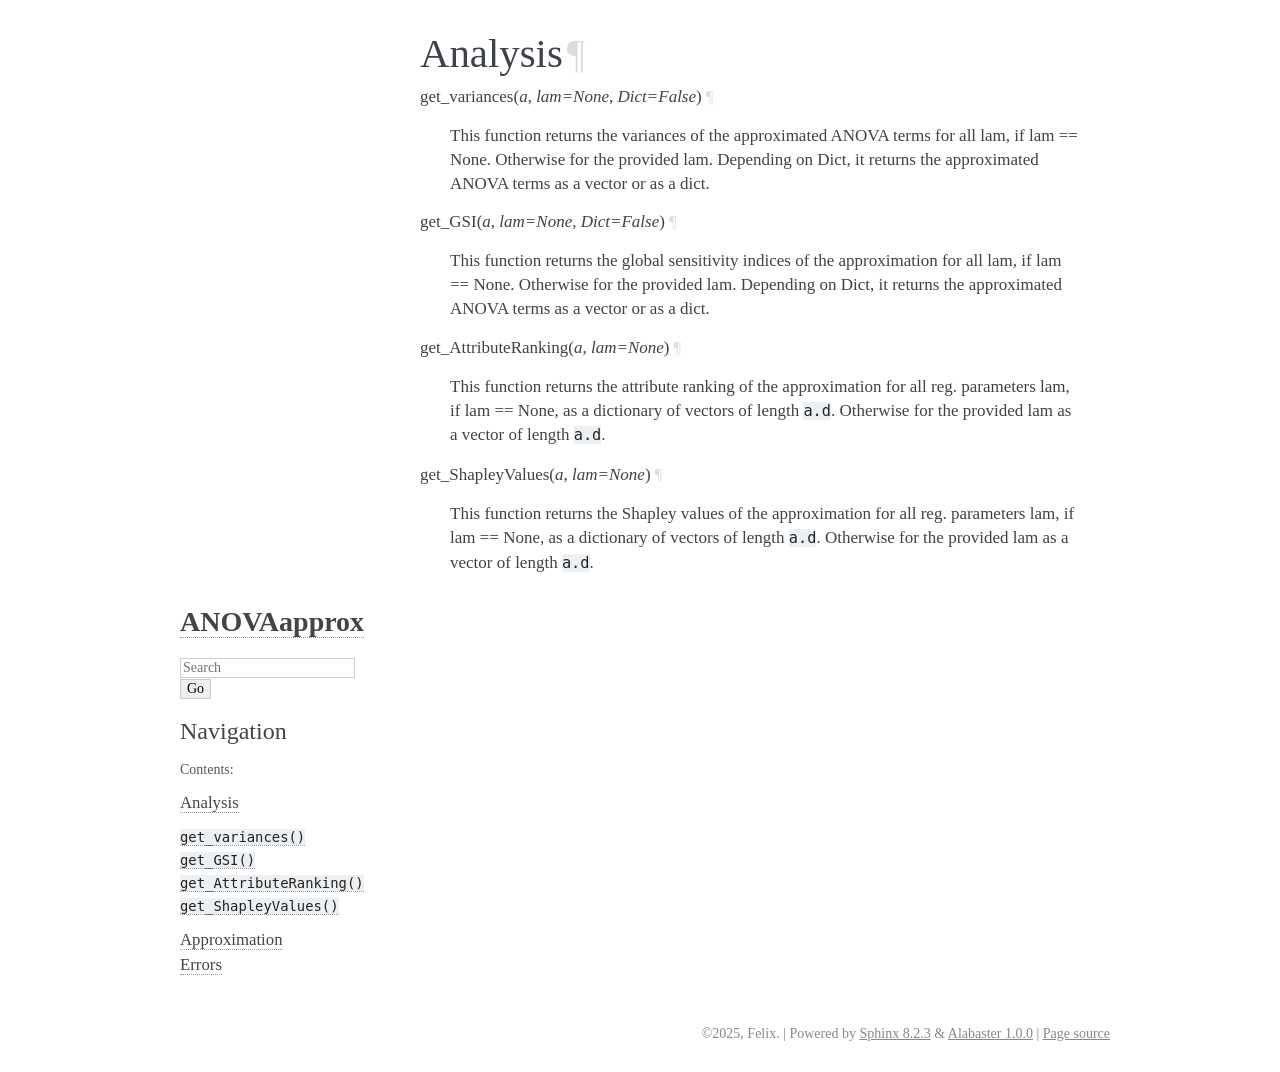
==== Analysis.html @ 2fb3f575 "deploy: 0a35cab9959761e7f9163d095b14247b3193e9c9" ====
<!DOCTYPE html>

<html lang="en" data-content_root="./">
  <head>
    <meta charset="utf-8" />
    <meta name="viewport" content="width=device-width, initial-scale=1.0" /><meta name="viewport" content="width=device-width, initial-scale=1" />

    <title>Analysis &#8212; ANOVAapprox 29.07.2025 documentation</title>
    <link rel="stylesheet" type="text/css" href="_static/pygments.css?v=d1102ebc" />
    <link rel="stylesheet" type="text/css" href="_static/basic.css?v=b08954a9" />
    <link rel="stylesheet" type="text/css" href="_static/alabaster.css?v=27fed22d" />
    <script src="_static/documentation_options.js?v=f8a20051"></script>
    <script src="_static/doctools.js?v=9bcbadda"></script>
    <script src="_static/sphinx_highlight.js?v=dc90522c"></script>
    <link rel="index" title="Index" href="genindex.html" />
    <link rel="search" title="Search" href="search.html" />
    <link rel="next" title="Approximation" href="Approximation.html" />
    <link rel="prev" title="Test documentation" href="index.html" />
   
  <link rel="stylesheet" href="_static/custom.css" type="text/css" />
  

  
  

  </head><body>
  

    <div class="document">
      <div class="documentwrapper">
        <div class="bodywrapper">
          

          <div class="body" role="main">
            
  <section id="analysis">
<h1>Analysis<a class="headerlink" href="#analysis" title="Link to this heading">¶</a></h1>
<dl class="py function">
<dt class="sig sig-object py" id="get_variances">
<span class="sig-name descname"><span class="pre">get_variances</span></span><span class="sig-paren">(</span><em class="sig-param"><span class="n"><span class="pre">a</span></span></em>, <em class="sig-param"><span class="n"><span class="pre">lam</span></span><span class="o"><span class="pre">=</span></span><span class="default_value"><span class="pre">None</span></span></em>, <em class="sig-param"><span class="n"><span class="pre">Dict</span></span><span class="o"><span class="pre">=</span></span><span class="default_value"><span class="pre">False</span></span></em><span class="sig-paren">)</span><a class="headerlink" href="#get_variances" title="Link to this definition">¶</a></dt>
<dd><p>This function returns the variances of the approximated ANOVA terms for all lam, if lam == None. Otherwise for the provided lam. Depending on Dict, it returns the approximated ANOVA terms as a vector or as a dict.</p>
</dd></dl>

<dl class="py function">
<dt class="sig sig-object py" id="get_GSI">
<span class="sig-name descname"><span class="pre">get_GSI</span></span><span class="sig-paren">(</span><em class="sig-param"><span class="n"><span class="pre">a</span></span></em>, <em class="sig-param"><span class="n"><span class="pre">lam</span></span><span class="o"><span class="pre">=</span></span><span class="default_value"><span class="pre">None</span></span></em>, <em class="sig-param"><span class="n"><span class="pre">Dict</span></span><span class="o"><span class="pre">=</span></span><span class="default_value"><span class="pre">False</span></span></em><span class="sig-paren">)</span><a class="headerlink" href="#get_GSI" title="Link to this definition">¶</a></dt>
<dd><p>This function returns the global sensitivity indices of the approximation for all lam, if lam == None. Otherwise for the provided lam. Depending on Dict, it returns the approximated ANOVA terms as a vector or as a dict.</p>
</dd></dl>

<dl class="py function">
<dt class="sig sig-object py" id="get_AttributeRanking">
<span class="sig-name descname"><span class="pre">get_AttributeRanking</span></span><span class="sig-paren">(</span><em class="sig-param"><span class="n"><span class="pre">a</span></span></em>, <em class="sig-param"><span class="n"><span class="pre">lam</span></span><span class="o"><span class="pre">=</span></span><span class="default_value"><span class="pre">None</span></span></em><span class="sig-paren">)</span><a class="headerlink" href="#get_AttributeRanking" title="Link to this definition">¶</a></dt>
<dd><p>This function returns the attribute ranking of the approximation for all reg. parameters lam, if lam == None, as a dictionary of vectors of length <code class="docutils literal notranslate"><span class="pre">a.d</span></code>. Otherwise for the provided lam as a vector of length <code class="docutils literal notranslate"><span class="pre">a.d</span></code>.</p>
</dd></dl>

<dl class="py function">
<dt class="sig sig-object py" id="get_ShapleyValues">
<span class="sig-name descname"><span class="pre">get_ShapleyValues</span></span><span class="sig-paren">(</span><em class="sig-param"><span class="n"><span class="pre">a</span></span></em>, <em class="sig-param"><span class="n"><span class="pre">lam</span></span><span class="o"><span class="pre">=</span></span><span class="default_value"><span class="pre">None</span></span></em><span class="sig-paren">)</span><a class="headerlink" href="#get_ShapleyValues" title="Link to this definition">¶</a></dt>
<dd><p>This function returns the Shapley values of the approximation for all reg. parameters lam, if lam == None, as a dictionary of vectors of length <code class="docutils literal notranslate"><span class="pre">a.d</span></code>. Otherwise for the provided lam as a vector of length <code class="docutils literal notranslate"><span class="pre">a.d</span></code>.</p>
</dd></dl>

</section>


          </div>
          
        </div>
      </div>
      <div class="sphinxsidebar" role="navigation" aria-label="Main">
        <div class="sphinxsidebarwrapper">
<h1 class="logo"><a href="index.html">ANOVAapprox</a></h1>









<search id="searchbox" style="display: none" role="search">
    <div class="searchformwrapper">
    <form class="search" action="search.html" method="get">
      <input type="text" name="q" aria-labelledby="searchlabel" autocomplete="off" autocorrect="off" autocapitalize="off" spellcheck="false" placeholder="Search"/>
      <input type="submit" value="Go" />
    </form>
    </div>
</search>
<script>document.getElementById('searchbox').style.display = "block"</script><h3>Navigation</h3>
<p class="caption" role="heading"><span class="caption-text">Contents:</span></p>
<ul class="current">
<li class="toctree-l1 current"><a class="current reference internal" href="#">Analysis</a><ul>
<li class="toctree-l2"><a class="reference internal" href="#get_variances"><code class="docutils literal notranslate"><span class="pre">get_variances()</span></code></a></li>
<li class="toctree-l2"><a class="reference internal" href="#get_GSI"><code class="docutils literal notranslate"><span class="pre">get_GSI()</span></code></a></li>
<li class="toctree-l2"><a class="reference internal" href="#get_AttributeRanking"><code class="docutils literal notranslate"><span class="pre">get_AttributeRanking()</span></code></a></li>
<li class="toctree-l2"><a class="reference internal" href="#get_ShapleyValues"><code class="docutils literal notranslate"><span class="pre">get_ShapleyValues()</span></code></a></li>
</ul>
</li>
<li class="toctree-l1"><a class="reference internal" href="Approximation.html">Approximation</a></li>
<li class="toctree-l1"><a class="reference internal" href="Errors.html">Errors</a></li>
</ul>

<div class="relations">
<h3>Related Topics</h3>
<ul>
  <li><a href="index.html">Documentation overview</a><ul>
      <li>Previous: <a href="index.html" title="previous chapter">Test documentation</a></li>
      <li>Next: <a href="Approximation.html" title="next chapter">Approximation</a></li>
  </ul></li>
</ul>
</div>








        </div>
      </div>
      <div class="clearer"></div>
    </div>
    <div class="footer">
      &#169;2025, Felix.
      
      |
      Powered by <a href="https://www.sphinx-doc.org/">Sphinx 8.2.3</a>
      &amp; <a href="https://alabaster.readthedocs.io">Alabaster 1.0.0</a>
      
      |
      <a href="_sources/Analysis.rst.txt"
          rel="nofollow">Page source</a>
    </div>

    

    
  </body>
</html>
---- _static/alabaster.css ----
/* -- page layout ----------------------------------------------------------- */

body {
    font-family: Georgia, serif;
    font-size: 17px;
    background-color: #fff;
    color: #000;
    margin: 0;
    padding: 0;
}


div.document {
    width: 940px;
    margin: 30px auto 0 auto;
}

div.documentwrapper {
    float: left;
    width: 100%;
}

div.bodywrapper {
    margin: 0 0 0 220px;
}

div.sphinxsidebar {
    width: 220px;
    font-size: 14px;
    line-height: 1.5;
}

hr {
    border: 1px solid #B1B4B6;
}

div.body {
    background-color: #fff;
    color: #3E4349;
    padding: 0 30px 0 30px;
}

div.body > .section {
    text-align: left;
}

div.footer {
    width: 940px;
    margin: 20px auto 30px auto;
    font-size: 14px;
    color: #888;
    text-align: right;
}

div.footer a {
    color: #888;
}

p.caption {
    font-family: inherit;
    font-size: inherit;
}


div.relations {
    display: none;
}


div.sphinxsidebar {
    max-height: 100%;
    overflow-y: auto;
}

div.sphinxsidebar a {
    color: #444;
    text-decoration: none;
    border-bottom: 1px dotted #999;
}

div.sphinxsidebar a:hover {
    border-bottom: 1px solid #999;
}

div.sphinxsidebarwrapper {
    padding: 18px 10px;
}

div.sphinxsidebarwrapper p.logo {
    padding: 0;
    margin: -10px 0 0 0px;
    text-align: center;
}

div.sphinxsidebarwrapper h1.logo {
    margin-top: -10px;
    text-align: center;
    margin-bottom: 5px;
    text-align: left;
}

div.sphinxsidebarwrapper h1.logo-name {
    margin-top: 0px;
}

div.sphinxsidebarwrapper p.blurb {
    margin-top: 0;
    font-style: normal;
}

div.sphinxsidebar h3,
div.sphinxsidebar h4 {
    font-family: Georgia, serif;
    color: #444;
    font-size: 24px;
    font-weight: normal;
    margin: 0 0 5px 0;
    padding: 0;
}

div.sphinxsidebar h4 {
    font-size: 20px;
}

div.sphinxsidebar h3 a {
    color: #444;
}

div.sphinxsidebar p.logo a,
div.sphinxsidebar h3 a,
div.sphinxsidebar p.logo a:hover,
div.sphinxsidebar h3 a:hover {
    border: none;
}

div.sphinxsidebar p {
    color: #555;
    margin: 10px 0;
}

div.sphinxsidebar ul {
    margin: 10px 0;
    padding: 0;
    color: #000;
}

div.sphinxsidebar ul li.toctree-l1 > a {
    font-size: 120%;
}

div.sphinxsidebar ul li.toctree-l2 > a {
    font-size: 110%;
}

div.sphinxsidebar input {
    border: 1px solid #CCC;
    font-family: Georgia, serif;
    font-size: 1em;
}

div.sphinxsidebar #searchbox {
    margin: 1em 0;
}

div.sphinxsidebar .search > div {
    display: table-cell;
}

div.sphinxsidebar hr {
    border: none;
    height: 1px;
    color: #AAA;
    background: #AAA;

    text-align: left;
    margin-left: 0;
    width: 50%;
}

div.sphinxsidebar .badge {
    border-bottom: none;
}

div.sphinxsidebar .badge:hover {
    border-bottom: none;
}

/* To address an issue with donation coming after search */
div.sphinxsidebar h3.donation {
    margin-top: 10px;
}

/* -- body styles ----------------------------------------------------------- */

a {
    color: #004B6B;
    text-decoration: underline;
}

a:hover {
    color: #6D4100;
    text-decoration: underline;
}

div.body h1,
div.body h2,
div.body h3,
div.body h4,
div.body h5,
div.body h6 {
    font-family: Georgia, serif;
    font-weight: normal;
    margin: 30px 0px 10px 0px;
    padding: 0;
}

div.body h1 { margin-top: 0; padding-top: 0; font-size: 240%; }
div.body h2 { font-size: 180%; }
div.body h3 { font-size: 150%; }
div.body h4 { font-size: 130%; }
div.body h5 { font-size: 100%; }
div.body h6 { font-size: 100%; }

a.headerlink {
    color: #DDD;
    padding: 0 4px;
    text-decoration: none;
}

a.headerlink:hover {
    color: #444;
    background: #EAEAEA;
}

div.body p, div.body dd, div.body li {
    line-height: 1.4em;
}

div.admonition {
    margin: 20px 0px;
    padding: 10px 30px;
    background-color: #EEE;
    border: 1px solid #CCC;
}

div.admonition tt.xref, div.admonition code.xref, div.admonition a tt {
    background-color: #FBFBFB;
    border-bottom: 1px solid #fafafa;
}

div.admonition p.admonition-title {
    font-family: Georgia, serif;
    font-weight: normal;
    font-size: 24px;
    margin: 0 0 10px 0;
    padding: 0;
    line-height: 1;
}

div.admonition p.last {
    margin-bottom: 0;
}

dt:target, .highlight {
    background: #FAF3E8;
}

div.warning {
    background-color: #FCC;
    border: 1px solid #FAA;
}

div.danger {
    background-color: #FCC;
    border: 1px solid #FAA;
    -moz-box-shadow: 2px 2px 4px #D52C2C;
    -webkit-box-shadow: 2px 2px 4px #D52C2C;
    box-shadow: 2px 2px 4px #D52C2C;
}

div.error {
    background-color: #FCC;
    border: 1px solid #FAA;
    -moz-box-shadow: 2px 2px 4px #D52C2C;
    -webkit-box-shadow: 2px 2px 4px #D52C2C;
    box-shadow: 2px 2px 4px #D52C2C;
}

div.caution {
    background-color: #FCC;
    border: 1px solid #FAA;
}

div.attention {
    background-color: #FCC;
    border: 1px solid #FAA;
}

div.important {
    background-color: #EEE;
    border: 1px solid #CCC;
}

div.note {
    background-color: #EEE;
    border: 1px solid #CCC;
}

div.tip {
    background-color: #EEE;
    border: 1px solid #CCC;
}

div.hint {
    background-color: #EEE;
    border: 1px solid #CCC;
}

div.seealso {
    background-color: #EEE;
    border: 1px solid #CCC;
}

div.topic {
    background-color: #EEE;
}

p.admonition-title {
    display: inline;
}

p.admonition-title:after {
    content: ":";
}

pre, tt, code {
    font-family: 'Consolas', 'Menlo', 'DejaVu Sans Mono', 'Bitstream Vera Sans Mono', monospace;
    font-size: 0.9em;
}

.hll {
    background-color: #FFC;
    margin: 0 -12px;
    padding: 0 12px;
    display: block;
}

img.screenshot {
}

tt.descname, tt.descclassname, code.descname, code.descclassname {
    font-size: 0.95em;
}

tt.descname, code.descname {
    padding-right: 0.08em;
}

img.screenshot {
    -moz-box-shadow: 2px 2px 4px #EEE;
    -webkit-box-shadow: 2px 2px 4px #EEE;
    box-shadow: 2px 2px 4px #EEE;
}

table.docutils {
    border: 1px solid #888;
    -moz-box-shadow: 2px 2px 4px #EEE;
    -webkit-box-shadow: 2px 2px 4px #EEE;
    box-shadow: 2px 2px 4px #EEE;
}

table.docutils td, table.docutils th {
    border: 1px solid #888;
    padding: 0.25em 0.7em;
}

table.field-list, table.footnote {
    border: none;
    -moz-box-shadow: none;
    -webkit-box-shadow: none;
    box-shadow: none;
}

table.footnote {
    margin: 15px 0;
    width: 100%;
    border: 1px solid #EEE;
    background: #FDFDFD;
    font-size: 0.9em;
}

table.footnote + table.footnote {
    margin-top: -15px;
    border-top: none;
}

table.field-list th {
    padding: 0 0.8em 0 0;
}

table.field-list td {
    padding: 0;
}

table.field-list p {
    margin-bottom: 0.8em;
}

/* Cloned from
 * https://github.com/sphinx-doc/sphinx/commit/ef60dbfce09286b20b7385333d63a60321784e68
 */
.field-name {
    -moz-hyphens: manual;
    -ms-hyphens: manual;
    -webkit-hyphens: manual;
    hyphens: manual;
}

table.footnote td.label {
    width: .1px;
    padding: 0.3em 0 0.3em 0.5em;
}

table.footnote td {
    padding: 0.3em 0.5em;
}

dl {
    margin-left: 0;
    margin-right: 0;
    margin-top: 0;
    padding: 0;
}

dl dd {
    margin-left: 30px;
}

blockquote {
    margin: 0 0 0 30px;
    padding: 0;
}

ul, ol {
    /* Matches the 30px from the narrow-screen "li > ul" selector below */
    margin: 10px 0 10px 30px;
    padding: 0;
}

pre {
    background: unset;
    padding: 7px 30px;
    margin: 15px 0px;
    line-height: 1.3em;
}

div.viewcode-block:target {
    background: #ffd;
}

dl pre, blockquote pre, li pre {
    margin-left: 0;
    padding-left: 30px;
}

tt, code {
    background-color: #ecf0f3;
    color: #222;
    /* padding: 1px 2px; */
}

tt.xref, code.xref, a tt {
    background-color: #FBFBFB;
    border-bottom: 1px solid #fff;
}

a.reference {
    text-decoration: none;
    border-bottom: 1px dotted #004B6B;
}

a.reference:hover {
    border-bottom: 1px solid #6D4100;
}

/* Don't put an underline on images */
a.image-reference, a.image-reference:hover {
    border-bottom: none;
}

a.footnote-reference {
    text-decoration: none;
    font-size: 0.7em;
    vertical-align: top;
    border-bottom: 1px dotted #004B6B;
}

a.footnote-reference:hover {
    border-bottom: 1px solid #6D4100;
}

a:hover tt, a:hover code {
    background: #EEE;
}

@media screen and (max-width: 940px) {

    body {
        margin: 0;
        padding: 20px 30px;
    }

    div.documentwrapper {
        float: none;
        background: #fff;
        margin-left: 0;
        margin-top: 0;
        margin-right: 0;
        margin-bottom: 0;
    }

    div.sphinxsidebar {
        display: block;
        float: none;
        width: unset;
        margin: 50px -30px -20px -30px;
        padding: 10px 20px;
        background: #333;
        color: #FFF;
    }

    div.sphinxsidebar h3, div.sphinxsidebar h4, div.sphinxsidebar p,
    div.sphinxsidebar h3 a {
        color: #fff;
    }

    div.sphinxsidebar a {
        color: #AAA;
    }

    div.sphinxsidebar p.logo {
        display: none;
    }

    div.document {
        width: 100%;
        margin: 0;
    }

    div.footer {
        display: none;
    }

    div.bodywrapper {
        margin: 0;
    }

    div.body {
        min-height: 0;
        min-width: auto; /* fixes width on small screens, breaks .hll */
        padding: 0;
    }
    
    .hll {
        /* "fixes" the breakage */
        width: max-content;
    }

    .rtd_doc_footer {
        display: none;
    }

    .document {
        width: auto;
    }

    .footer {
        width: auto;
    }

    .github {
        display: none;
    }

    ul {
        margin-left: 0;
    }

    li > ul {
       /* Matches the 30px from the "ul, ol" selector above */
        margin-left: 30px;
    }
}


/* misc. */

.revsys-inline {
    display: none!important;
}

/* Hide ugly table cell borders in ..bibliography:: directive output */
table.docutils.citation, table.docutils.citation td, table.docutils.citation th {
  border: none;
  /* Below needed in some edge cases; if not applied, bottom shadows appear */
  -moz-box-shadow: none;
  -webkit-box-shadow: none;
  box-shadow: none;
}


/* relbar */

.related {
    line-height: 30px;
    width: 100%;
    font-size: 0.9rem;
}

.related.top {
    border-bottom: 1px solid #EEE;
    margin-bottom: 20px;
}

.related.bottom {
    border-top: 1px solid #EEE;
}

.related ul {
    padding: 0;
    margin: 0;
    list-style: none;
}

.related li {
    display: inline;
}

nav#rellinks {
    float: right;
}

nav#rellinks li+li:before {
    content: "|";
}

nav#breadcrumbs li+li:before {
    content: "\00BB";
}

/* Hide certain items when printing */
@media print {
    div.related {
        display: none;
    }
}

img.github  {
    position: absolute;
    top: 0;
    border: 0;
    right: 0;
}
---- _static/custom.css ----
/* This file intentionally left blank. */
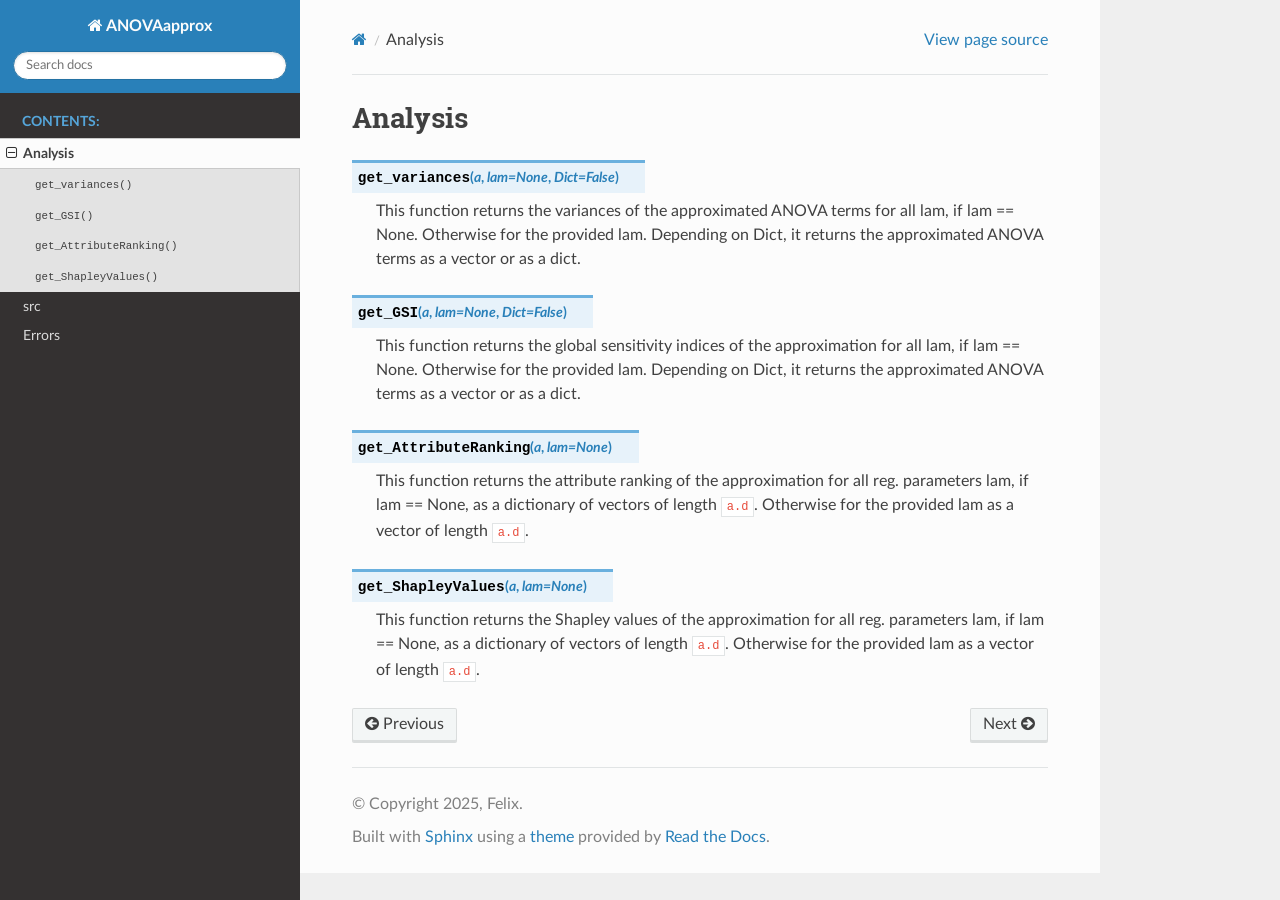
==== commit f27fa1d1: "deploy: 8c10f5957aa22b0cfe8fc4eaf55fa8f0da4a8ace" ====
--- a/Analysis.html
+++ b/Analysis.html
@@ -1,93 +1,48 @@
+
+
 <!DOCTYPE html>
+<html class="writer-html5" lang="en" data-content_root="./">
+<head>
+  <meta charset="utf-8" /><meta name="viewport" content="width=device-width, initial-scale=1" />
 
-<html lang="en" data-content_root="./">
-  <head>
-    <meta charset="utf-8" />
-    <meta name="viewport" content="width=device-width, initial-scale=1.0" /><meta name="viewport" content="width=device-width, initial-scale=1" />
+  <meta name="viewport" content="width=device-width, initial-scale=1.0" />
+  <title>Analysis &mdash; ANOVAapprox 29.07.2025 documentation</title>
+      <link rel="stylesheet" type="text/css" href="_static/pygments.css?v=b86133f3" />
+      <link rel="stylesheet" type="text/css" href="_static/css/theme.css?v=9edc463e" />
 
-    <title>Analysis &#8212; ANOVAapprox 29.07.2025 documentation</title>
-    <link rel="stylesheet" type="text/css" href="_static/pygments.css?v=d1102ebc" />
-    <link rel="stylesheet" type="text/css" href="_static/basic.css?v=b08954a9" />
-    <link rel="stylesheet" type="text/css" href="_static/alabaster.css?v=27fed22d" />
-    <script src="_static/documentation_options.js?v=f8a20051"></script>
-    <script src="_static/doctools.js?v=9bcbadda"></script>
-    <script src="_static/sphinx_highlight.js?v=dc90522c"></script>
+  
+      <script src="_static/jquery.js?v=5d32c60e"></script>
+      <script src="_static/_sphinx_javascript_frameworks_compat.js?v=2cd50e6c"></script>
+      <script src="_static/documentation_options.js?v=f8a20051"></script>
+      <script src="_static/doctools.js?v=fd6eb6e6"></script>
+      <script src="_static/sphinx_highlight.js?v=6ffebe34"></script>
+    <script src="_static/js/theme.js"></script>
     <link rel="index" title="Index" href="genindex.html" />
     <link rel="search" title="Search" href="search.html" />
-    <link rel="next" title="Approximation" href="Approximation.html" />
-    <link rel="prev" title="Test documentation" href="index.html" />
-   
-  <link rel="stylesheet" href="_static/custom.css" type="text/css" />
-  
+    <link rel="next" title="src" href="modules.html" />
+    <link rel="prev" title="Test documentation" href="index.html" /> 
+</head>
 
-  
-  
+<body class="wy-body-for-nav"> 
+  <div class="wy-grid-for-nav">
+    <nav data-toggle="wy-nav-shift" class="wy-nav-side">
+      <div class="wy-side-scroll">
+        <div class="wy-side-nav-search" >
 
-  </head><body>
-  
-
-    <div class="document">
-      <div class="documentwrapper">
-        <div class="bodywrapper">
           
-
-          <div class="body" role="main">
-            
-  <section id="analysis">
-<h1>Analysis<a class="headerlink" href="#analysis" title="Link to this heading">¶</a></h1>
-<dl class="py function">
-<dt class="sig sig-object py" id="get_variances">
-<span class="sig-name descname"><span class="pre">get_variances</span></span><span class="sig-paren">(</span><em class="sig-param"><span class="n"><span class="pre">a</span></span></em>, <em class="sig-param"><span class="n"><span class="pre">lam</span></span><span class="o"><span class="pre">=</span></span><span class="default_value"><span class="pre">None</span></span></em>, <em class="sig-param"><span class="n"><span class="pre">Dict</span></span><span class="o"><span class="pre">=</span></span><span class="default_value"><span class="pre">False</span></span></em><span class="sig-paren">)</span><a class="headerlink" href="#get_variances" title="Link to this definition">¶</a></dt>
-<dd><p>This function returns the variances of the approximated ANOVA terms for all lam, if lam == None. Otherwise for the provided lam. Depending on Dict, it returns the approximated ANOVA terms as a vector or as a dict.</p>
-</dd></dl>
-
-<dl class="py function">
-<dt class="sig sig-object py" id="get_GSI">
-<span class="sig-name descname"><span class="pre">get_GSI</span></span><span class="sig-paren">(</span><em class="sig-param"><span class="n"><span class="pre">a</span></span></em>, <em class="sig-param"><span class="n"><span class="pre">lam</span></span><span class="o"><span class="pre">=</span></span><span class="default_value"><span class="pre">None</span></span></em>, <em class="sig-param"><span class="n"><span class="pre">Dict</span></span><span class="o"><span class="pre">=</span></span><span class="default_value"><span class="pre">False</span></span></em><span class="sig-paren">)</span><a class="headerlink" href="#get_GSI" title="Link to this definition">¶</a></dt>
-<dd><p>This function returns the global sensitivity indices of the approximation for all lam, if lam == None. Otherwise for the provided lam. Depending on Dict, it returns the approximated ANOVA terms as a vector or as a dict.</p>
-</dd></dl>
-
-<dl class="py function">
-<dt class="sig sig-object py" id="get_AttributeRanking">
-<span class="sig-name descname"><span class="pre">get_AttributeRanking</span></span><span class="sig-paren">(</span><em class="sig-param"><span class="n"><span class="pre">a</span></span></em>, <em class="sig-param"><span class="n"><span class="pre">lam</span></span><span class="o"><span class="pre">=</span></span><span class="default_value"><span class="pre">None</span></span></em><span class="sig-paren">)</span><a class="headerlink" href="#get_AttributeRanking" title="Link to this definition">¶</a></dt>
-<dd><p>This function returns the attribute ranking of the approximation for all reg. parameters lam, if lam == None, as a dictionary of vectors of length <code class="docutils literal notranslate"><span class="pre">a.d</span></code>. Otherwise for the provided lam as a vector of length <code class="docutils literal notranslate"><span class="pre">a.d</span></code>.</p>
-</dd></dl>
-
-<dl class="py function">
-<dt class="sig sig-object py" id="get_ShapleyValues">
-<span class="sig-name descname"><span class="pre">get_ShapleyValues</span></span><span class="sig-paren">(</span><em class="sig-param"><span class="n"><span class="pre">a</span></span></em>, <em class="sig-param"><span class="n"><span class="pre">lam</span></span><span class="o"><span class="pre">=</span></span><span class="default_value"><span class="pre">None</span></span></em><span class="sig-paren">)</span><a class="headerlink" href="#get_ShapleyValues" title="Link to this definition">¶</a></dt>
-<dd><p>This function returns the Shapley values of the approximation for all reg. parameters lam, if lam == None, as a dictionary of vectors of length <code class="docutils literal notranslate"><span class="pre">a.d</span></code>. Otherwise for the provided lam as a vector of length <code class="docutils literal notranslate"><span class="pre">a.d</span></code>.</p>
-</dd></dl>
-
-</section>
-
-
-          </div>
           
-        </div>
-      </div>
-      <div class="sphinxsidebar" role="navigation" aria-label="Main">
-        <div class="sphinxsidebarwrapper">
-<h1 class="logo"><a href="index.html">ANOVAapprox</a></h1>
-
-
-
-
-
-
-
-
-
-<search id="searchbox" style="display: none" role="search">
-    <div class="searchformwrapper">
-    <form class="search" action="search.html" method="get">
-      <input type="text" name="q" aria-labelledby="searchlabel" autocomplete="off" autocorrect="off" autocapitalize="off" spellcheck="false" placeholder="Search"/>
-      <input type="submit" value="Go" />
-    </form>
-    </div>
-</search>
-<script>document.getElementById('searchbox').style.display = "block"</script><h3>Navigation</h3>
-<p class="caption" role="heading"><span class="caption-text">Contents:</span></p>
+          <a href="index.html" class="icon icon-home">
+            ANOVAapprox
+          </a>
+<div role="search">
+  <form id="rtd-search-form" class="wy-form" action="search.html" method="get">
+    <input type="text" name="q" placeholder="Search docs" aria-label="Search docs" />
+    <input type="hidden" name="check_keywords" value="yes" />
+    <input type="hidden" name="area" value="default" />
+  </form>
+</div>
+        </div><div class="wy-menu wy-menu-vertical" data-spy="affix" role="navigation" aria-label="Navigation menu">
+              <p class="caption" role="heading"><span class="caption-text">Contents:</span></p>
 <ul class="current">
 <li class="toctree-l1 current"><a class="current reference internal" href="#">Analysis</a><ul>
 <li class="toctree-l2"><a class="reference internal" href="#get_variances"><code class="docutils literal notranslate"><span class="pre">get_variances()</span></code></a></li>
@@ -96,45 +51,91 @@
 <li class="toctree-l2"><a class="reference internal" href="#get_ShapleyValues"><code class="docutils literal notranslate"><span class="pre">get_ShapleyValues()</span></code></a></li>
 </ul>
 </li>
-<li class="toctree-l1"><a class="reference internal" href="Approximation.html">Approximation</a></li>
+<li class="toctree-l1"><a class="reference internal" href="modules.html">src</a></li>
 <li class="toctree-l1"><a class="reference internal" href="Errors.html">Errors</a></li>
 </ul>
 
-<div class="relations">
-<h3>Related Topics</h3>
-<ul>
-  <li><a href="index.html">Documentation overview</a><ul>
-      <li>Previous: <a href="index.html" title="previous chapter">Test documentation</a></li>
-      <li>Next: <a href="Approximation.html" title="next chapter">Approximation</a></li>
-  </ul></li>
-</ul>
+        </div>
+      </div>
+    </nav>
+
+    <section data-toggle="wy-nav-shift" class="wy-nav-content-wrap"><nav class="wy-nav-top" aria-label="Mobile navigation menu" >
+          <i data-toggle="wy-nav-top" class="fa fa-bars"></i>
+          <a href="index.html">ANOVAapprox</a>
+      </nav>
+
+      <div class="wy-nav-content">
+        <div class="rst-content">
+          <div role="navigation" aria-label="Page navigation">
+  <ul class="wy-breadcrumbs">
+      <li><a href="index.html" class="icon icon-home" aria-label="Home"></a></li>
+      <li class="breadcrumb-item active">Analysis</li>
+      <li class="wy-breadcrumbs-aside">
+            <a href="_sources/Analysis.rst.txt" rel="nofollow"> View page source</a>
+      </li>
+  </ul>
+  <hr/>
 </div>
+          <div role="main" class="document" itemscope="itemscope" itemtype="http://schema.org/Article">
+           <div itemprop="articleBody">
+             
+  <section id="analysis">
+<h1>Analysis<a class="headerlink" href="#analysis" title="Link to this heading"></a></h1>
+<dl class="py function">
+<dt class="sig sig-object py" id="get_variances">
+<span class="sig-name descname"><span class="pre">get_variances</span></span><span class="sig-paren">(</span><em class="sig-param"><span class="n"><span class="pre">a</span></span></em>, <em class="sig-param"><span class="n"><span class="pre">lam</span></span><span class="o"><span class="pre">=</span></span><span class="default_value"><span class="pre">None</span></span></em>, <em class="sig-param"><span class="n"><span class="pre">Dict</span></span><span class="o"><span class="pre">=</span></span><span class="default_value"><span class="pre">False</span></span></em><span class="sig-paren">)</span><a class="headerlink" href="#get_variances" title="Link to this definition"></a></dt>
+<dd><p>This function returns the variances of the approximated ANOVA terms for all lam, if lam == None. Otherwise for the provided lam. Depending on Dict, it returns the approximated ANOVA terms as a vector or as a dict.</p>
+</dd></dl>
+
+<dl class="py function">
+<dt class="sig sig-object py" id="get_GSI">
+<span class="sig-name descname"><span class="pre">get_GSI</span></span><span class="sig-paren">(</span><em class="sig-param"><span class="n"><span class="pre">a</span></span></em>, <em class="sig-param"><span class="n"><span class="pre">lam</span></span><span class="o"><span class="pre">=</span></span><span class="default_value"><span class="pre">None</span></span></em>, <em class="sig-param"><span class="n"><span class="pre">Dict</span></span><span class="o"><span class="pre">=</span></span><span class="default_value"><span class="pre">False</span></span></em><span class="sig-paren">)</span><a class="headerlink" href="#get_GSI" title="Link to this definition"></a></dt>
+<dd><p>This function returns the global sensitivity indices of the approximation for all lam, if lam == None. Otherwise for the provided lam. Depending on Dict, it returns the approximated ANOVA terms as a vector or as a dict.</p>
+</dd></dl>
+
+<dl class="py function">
+<dt class="sig sig-object py" id="get_AttributeRanking">
+<span class="sig-name descname"><span class="pre">get_AttributeRanking</span></span><span class="sig-paren">(</span><em class="sig-param"><span class="n"><span class="pre">a</span></span></em>, <em class="sig-param"><span class="n"><span class="pre">lam</span></span><span class="o"><span class="pre">=</span></span><span class="default_value"><span class="pre">None</span></span></em><span class="sig-paren">)</span><a class="headerlink" href="#get_AttributeRanking" title="Link to this definition"></a></dt>
+<dd><p>This function returns the attribute ranking of the approximation for all reg. parameters lam, if lam == None, as a dictionary of vectors of length <code class="docutils literal notranslate"><span class="pre">a.d</span></code>. Otherwise for the provided lam as a vector of length <code class="docutils literal notranslate"><span class="pre">a.d</span></code>.</p>
+</dd></dl>
+
+<dl class="py function">
+<dt class="sig sig-object py" id="get_ShapleyValues">
+<span class="sig-name descname"><span class="pre">get_ShapleyValues</span></span><span class="sig-paren">(</span><em class="sig-param"><span class="n"><span class="pre">a</span></span></em>, <em class="sig-param"><span class="n"><span class="pre">lam</span></span><span class="o"><span class="pre">=</span></span><span class="default_value"><span class="pre">None</span></span></em><span class="sig-paren">)</span><a class="headerlink" href="#get_ShapleyValues" title="Link to this definition"></a></dt>
+<dd><p>This function returns the Shapley values of the approximation for all reg. parameters lam, if lam == None, as a dictionary of vectors of length <code class="docutils literal notranslate"><span class="pre">a.d</span></code>. Otherwise for the provided lam as a vector of length <code class="docutils literal notranslate"><span class="pre">a.d</span></code>.</p>
+</dd></dl>
+
+</section>
 
 
+           </div>
+          </div>
+          <footer><div class="rst-footer-buttons" role="navigation" aria-label="Footer">
+        <a href="index.html" class="btn btn-neutral float-left" title="Test documentation" accesskey="p" rel="prev"><span class="fa fa-arrow-circle-left" aria-hidden="true"></span> Previous</a>
+        <a href="modules.html" class="btn btn-neutral float-right" title="src" accesskey="n" rel="next">Next <span class="fa fa-arrow-circle-right" aria-hidden="true"></span></a>
+    </div>
 
+  <hr/>
 
+  <div role="contentinfo">
+    <p>&#169; Copyright 2025, Felix.</p>
+  </div>
 
+  Built with <a href="https://www.sphinx-doc.org/">Sphinx</a> using a
+    <a href="https://github.com/readthedocs/sphinx_rtd_theme">theme</a>
+    provided by <a href="https://readthedocs.org">Read the Docs</a>.
+   
 
-
-
+</footer>
         </div>
       </div>
-      <div class="clearer"></div>
-    </div>
-    <div class="footer">
-      &#169;2025, Felix.
-      
-      |
-      Powered by <a href="https://www.sphinx-doc.org/">Sphinx 8.2.3</a>
-      &amp; <a href="https://alabaster.readthedocs.io">Alabaster 1.0.0</a>
-      
-      |
-      <a href="_sources/Analysis.rst.txt"
-          rel="nofollow">Page source</a>
-    </div>
+    </section>
+  </div>
+  <script>
+      jQuery(function () {
+          SphinxRtdTheme.Navigation.enable(true);
+      });
+  </script> 
 
-    
-
-    
-  </body>
+</body>
 </html>
--- a/_static/pygments.css
+++ b/_static/pygments.css
@@ -0,0 +1,75 @@
+pre { line-height: 125%; }
+td.linenos .normal { color: inherit; background-color: transparent; padding-left: 5px; padding-right: 5px; }
+span.linenos { color: inherit; background-color: transparent; padding-left: 5px; padding-right: 5px; }
+td.linenos .special { color: #000000; background-color: #ffffc0; padding-left: 5px; padding-right: 5px; }
+span.linenos.special { color: #000000; background-color: #ffffc0; padding-left: 5px; padding-right: 5px; }
+.highlight .hll { background-color: #ffffcc }
+.highlight { background: #f8f8f8; }
+.highlight .c { color: #3D7B7B; font-style: italic } /* Comment */
+.highlight .err { border: 1px solid #F00 } /* Error */
+.highlight .k { color: #008000; font-weight: bold } /* Keyword */
+.highlight .o { color: #666 } /* Operator */
+.highlight .ch { color: #3D7B7B; font-style: italic } /* Comment.Hashbang */
+.highlight .cm { color: #3D7B7B; font-style: italic } /* Comment.Multiline */
+.highlight .cp { color: #9C6500 } /* Comment.Preproc */
+.highlight .cpf { color: #3D7B7B; font-style: italic } /* Comment.PreprocFile */
+.highlight .c1 { color: #3D7B7B; font-style: italic } /* Comment.Single */
+.highlight .cs { color: #3D7B7B; font-style: italic } /* Comment.Special */
+.highlight .gd { color: #A00000 } /* Generic.Deleted */
+.highlight .ge { font-style: italic } /* Generic.Emph */
+.highlight .ges { font-weight: bold; font-style: italic } /* Generic.EmphStrong */
+.highlight .gr { color: #E40000 } /* Generic.Error */
+.highlight .gh { color: #000080; font-weight: bold } /* Generic.Heading */
+.highlight .gi { color: #008400 } /* Generic.Inserted */
+.highlight .go { color: #717171 } /* Generic.Output */
+.highlight .gp { color: #000080; font-weight: bold } /* Generic.Prompt */
+.highlight .gs { font-weight: bold } /* Generic.Strong */
+.highlight .gu { color: #800080; font-weight: bold } /* Generic.Subheading */
+.highlight .gt { color: #04D } /* Generic.Traceback */
+.highlight .kc { color: #008000; font-weight: bold } /* Keyword.Constant */
+.highlight .kd { color: #008000; font-weight: bold } /* Keyword.Declaration */
+.highlight .kn { color: #008000; font-weight: bold } /* Keyword.Namespace */
+.highlight .kp { color: #008000 } /* Keyword.Pseudo */
+.highlight .kr { color: #008000; font-weight: bold } /* Keyword.Reserved */
+.highlight .kt { color: #B00040 } /* Keyword.Type */
+.highlight .m { color: #666 } /* Literal.Number */
+.highlight .s { color: #BA2121 } /* Literal.String */
+.highlight .na { color: #687822 } /* Name.Attribute */
+.highlight .nb { color: #008000 } /* Name.Builtin */
+.highlight .nc { color: #00F; font-weight: bold } /* Name.Class */
+.highlight .no { color: #800 } /* Name.Constant */
+.highlight .nd { color: #A2F } /* Name.Decorator */
+.highlight .ni { color: #717171; font-weight: bold } /* Name.Entity */
+.highlight .ne { color: #CB3F38; font-weight: bold } /* Name.Exception */
+.highlight .nf { color: #00F } /* Name.Function */
+.highlight .nl { color: #767600 } /* Name.Label */
+.highlight .nn { color: #00F; font-weight: bold } /* Name.Namespace */
+.highlight .nt { color: #008000; font-weight: bold } /* Name.Tag */
+.highlight .nv { color: #19177C } /* Name.Variable */
+.highlight .ow { color: #A2F; font-weight: bold } /* Operator.Word */
+.highlight .w { color: #BBB } /* Text.Whitespace */
+.highlight .mb { color: #666 } /* Literal.Number.Bin */
+.highlight .mf { color: #666 } /* Literal.Number.Float */
+.highlight .mh { color: #666 } /* Literal.Number.Hex */
+.highlight .mi { color: #666 } /* Literal.Number.Integer */
+.highlight .mo { color: #666 } /* Literal.Number.Oct */
+.highlight .sa { color: #BA2121 } /* Literal.String.Affix */
+.highlight .sb { color: #BA2121 } /* Literal.String.Backtick */
+.highlight .sc { color: #BA2121 } /* Literal.String.Char */
+.highlight .dl { color: #BA2121 } /* Literal.String.Delimiter */
+.highlight .sd { color: #BA2121; font-style: italic } /* Literal.String.Doc */
+.highlight .s2 { color: #BA2121 } /* Literal.String.Double */
+.highlight .se { color: #AA5D1F; font-weight: bold } /* Literal.String.Escape */
+.highlight .sh { color: #BA2121 } /* Literal.String.Heredoc */
+.highlight .si { color: #A45A77; font-weight: bold } /* Literal.String.Interpol */
+.highlight .sx { color: #008000 } /* Literal.String.Other */
+.highlight .sr { color: #A45A77 } /* Literal.String.Regex */
+.highlight .s1 { color: #BA2121 } /* Literal.String.Single */
+.highlight .ss { color: #19177C } /* Literal.String.Symbol */
+.highlight .bp { color: #008000 } /* Name.Builtin.Pseudo */
+.highlight .fm { color: #00F } /* Name.Function.Magic */
+.highlight .vc { color: #19177C } /* Name.Variable.Class */
+.highlight .vg { color: #19177C } /* Name.Variable.Global */
+.highlight .vi { color: #19177C } /* Name.Variable.Instance */
+.highlight .vm { color: #19177C } /* Name.Variable.Magic */
+.highlight .il { color: #666 } /* Literal.Number.Integer.Long */
--- a/_static/css/theme.css
+++ b/_static/css/theme.css
@@ -0,0 +1,4 @@
+html{box-sizing:border-box}*,:after,:before{box-sizing:inherit}article,aside,details,figcaption,figure,footer,header,hgroup,nav,section{display:block}audio,canvas,video{display:inline-block;*display:inline;*zoom:1}[hidden],audio:not([controls]){display:none}*{-webkit-box-sizing:border-box;-moz-box-sizing:border-box;box-sizing:border-box}html{font-size:100%;-webkit-text-size-adjust:100%;-ms-text-size-adjust:100%}body{margin:0}a:active,a:hover{outline:0}abbr[title]{border-bottom:1px dotted}b,strong{font-weight:700}blockquote{margin:0}dfn{font-style:italic}ins{background:#ff9;text-decoration:none}ins,mark{color:#000}mark{background:#ff0;font-style:italic;font-weight:700}.rst-content code,.rst-content tt,code,kbd,pre,samp{font-family:monospace,serif;_font-family:courier new,monospace;font-size:1em}pre{white-space:pre}q{quotes:none}q:after,q:before{content:"";content:none}small{font-size:85%}sub,sup{font-size:75%;line-height:0;position:relative;vertical-align:baseline}sup{top:-.5em}sub{bottom:-.25em}dl,ol,ul{margin:0;padding:0;list-style:none;list-style-image:none}li{list-style:none}dd{margin:0}img{border:0;-ms-interpolation-mode:bicubic;vertical-align:middle;max-width:100%}svg:not(:root){overflow:hidden}figure,form{margin:0}label{cursor:pointer}button,input,select,textarea{font-size:100%;margin:0;vertical-align:baseline;*vertical-align:middle}button,input{line-height:normal}button,input[type=button],input[type=reset],input[type=submit]{cursor:pointer;-webkit-appearance:button;*overflow:visible}button[disabled],input[disabled]{cursor:default}input[type=search]{-webkit-appearance:textfield;-moz-box-sizing:content-box;-webkit-box-sizing:content-box;box-sizing:content-box}textarea{resize:vertical}table{border-collapse:collapse;border-spacing:0}td{vertical-align:top}.chromeframe{margin:.2em 0;background:#ccc;color:#000;padding:.2em 0}.ir{display:block;border:0;text-indent:-999em;overflow:hidden;background-color:transparent;background-repeat:no-repeat;text-align:left;direction:ltr;*line-height:0}.ir br{display:none}.hidden{display:none!important;visibility:hidden}.visuallyhidden{border:0;clip:rect(0 0 0 0);height:1px;margin:-1px;overflow:hidden;padding:0;position:absolute;width:1px}.visuallyhidden.focusable:active,.visuallyhidden.focusable:focus{clip:auto;height:auto;margin:0;overflow:visible;position:static;width:auto}.invisible{visibility:hidden}.relative{position:relative}big,small{font-size:100%}@media print{body,html,section{background:none!important}*{box-shadow:none!important;text-shadow:none!important;filter:none!important;-ms-filter:none!important}a,a:visited{text-decoration:underline}.ir a:after,a[href^="#"]:after,a[href^="javascript:"]:after{content:""}blockquote,pre{page-break-inside:avoid}thead{display:table-header-group}img,tr{page-break-inside:avoid}img{max-width:100%!important}@page{margin:.5cm}.rst-content .toctree-wrapper>p.caption,h2,h3,p{orphans:3;widows:3}.rst-content .toctree-wrapper>p.caption,h2,h3{page-break-after:avoid}}.btn,.fa:before,.icon:before,.rst-content .admonition,.rst-content .admonition-title:before,.rst-content .admonition-todo,.rst-content .attention,.rst-content .caution,.rst-content .code-block-caption .headerlink:before,.rst-content .danger,.rst-content .eqno .headerlink:before,.rst-content .error,.rst-content .hint,.rst-content .important,.rst-content .note,.rst-content .seealso,.rst-content .tip,.rst-content .warning,.rst-content code.download span:first-child:before,.rst-content dl dt .headerlink:before,.rst-content h1 .headerlink:before,.rst-content h2 .headerlink:before,.rst-content h3 .headerlink:before,.rst-content h4 .headerlink:before,.rst-content h5 .headerlink:before,.rst-content h6 .headerlink:before,.rst-content p.caption .headerlink:before,.rst-content p .headerlink:before,.rst-content table>caption .headerlink:before,.rst-content tt.download span:first-child:before,.wy-alert,.wy-dropdown .caret:before,.wy-inline-validate.wy-inline-validate-danger .wy-input-context:before,.wy-inline-validate.wy-inline-validate-info .wy-input-context:before,.wy-inline-validate.wy-inline-validate-success .wy-input-context:before,.wy-inline-validate.wy-inline-validate-warning .wy-input-context:before,.wy-menu-vertical li.current>a button.toctree-expand:before,.wy-menu-vertical li.on a button.toctree-expand:before,.wy-menu-vertical li button.toctree-expand:before,input[type=color],input[type=date],input[type=datetime-local],input[type=datetime],input[type=email],input[type=month],input[type=number],input[type=password],input[type=search],input[type=tel],input[type=text],input[type=time],input[type=url],input[type=week],select,textarea{-webkit-font-smoothing:antialiased}.clearfix{*zoom:1}.clearfix:after,.clearfix:before{display:table;content:""}.clearfix:after{clear:both}/*!
+ *  Font Awesome 4.7.0 by @davegandy - http://fontawesome.io - @fontawesome
+ *  License - http://fontawesome.io/license (Font: SIL OFL 1.1, CSS: MIT License)
+ */@font-face{font-family:FontAwesome;src:url(fonts/fontawesome-webfont.eot?674f50d287a8c48dc19ba404d20fe713);src:url(fonts/fontawesome-webfont.eot?674f50d287a8c48dc19ba404d20fe713?#iefix&v=4.7.0) format("embedded-opentype"),url(fonts/fontawesome-webfont.woff2?af7ae505a9eed503f8b8e6982036873e) format("woff2"),url(fonts/fontawesome-webfont.woff?fee66e712a8a08eef5805a46892932ad) format("woff"),url(fonts/fontawesome-webfont.ttf?b06871f281fee6b241d60582ae9369b9) format("truetype"),url(fonts/fontawesome-webfont.svg?912ec66d7572ff821749319396470bde#fontawesomeregular) format("svg");font-weight:400;font-style:normal}.fa,.icon,.rst-content .admonition-title,.rst-content .code-block-caption .headerlink,.rst-content .eqno .headerlink,.rst-content code.download span:first-child,.rst-content dl dt .headerlink,.rst-content h1 .headerlink,.rst-content h2 .headerlink,.rst-content h3 .headerlink,.rst-content h4 .headerlink,.rst-content h5 .headerlink,.rst-content h6 .headerlink,.rst-content p.caption .headerlink,.rst-content p .headerlink,.rst-content table>caption .headerlink,.rst-content tt.download span:first-child,.wy-menu-vertical li.current>a button.toctree-expand,.wy-menu-vertical li.on a button.toctree-expand,.wy-menu-vertical li button.toctree-expand{display:inline-block;font:normal normal normal 14px/1 FontAwesome;font-size:inherit;text-rendering:auto;-webkit-font-smoothing:antialiased;-moz-osx-font-smoothing:grayscale}.fa-lg{font-size:1.33333em;line-height:.75em;vertical-align:-15%}.fa-2x{font-size:2em}.fa-3x{font-size:3em}.fa-4x{font-size:4em}.fa-5x{font-size:5em}.fa-fw{width:1.28571em;text-align:center}.fa-ul{padding-left:0;margin-left:2.14286em;list-style-type:none}.fa-ul>li{position:relative}.fa-li{position:absolute;left:-2.14286em;width:2.14286em;top:.14286em;text-align:center}.fa-li.fa-lg{left:-1.85714em}.fa-border{padding:.2em .25em .15em;border:.08em solid #eee;border-radius:.1em}.fa-pull-left{float:left}.fa-pull-right{float:right}.fa-pull-left.icon,.fa.fa-pull-left,.rst-content .code-block-caption .fa-pull-left.headerlink,.rst-content .eqno .fa-pull-left.headerlink,.rst-content .fa-pull-left.admonition-title,.rst-content code.download span.fa-pull-left:first-child,.rst-content dl dt .fa-pull-left.headerlink,.rst-content h1 .fa-pull-left.headerlink,.rst-content h2 .fa-pull-left.headerlink,.rst-content h3 .fa-pull-left.headerlink,.rst-content h4 .fa-pull-left.headerlink,.rst-content h5 .fa-pull-left.headerlink,.rst-content h6 .fa-pull-left.headerlink,.rst-content p .fa-pull-left.headerlink,.rst-content table>caption .fa-pull-left.headerlink,.rst-content tt.download span.fa-pull-left:first-child,.wy-menu-vertical li.current>a button.fa-pull-left.toctree-expand,.wy-menu-vertical li.on a button.fa-pull-left.toctree-expand,.wy-menu-vertical li button.fa-pull-left.toctree-expand{margin-right:.3em}.fa-pull-right.icon,.fa.fa-pull-right,.rst-content .code-block-caption .fa-pull-right.headerlink,.rst-content .eqno .fa-pull-right.headerlink,.rst-content .fa-pull-right.admonition-title,.rst-content code.download span.fa-pull-right:first-child,.rst-content dl dt .fa-pull-right.headerlink,.rst-content h1 .fa-pull-right.headerlink,.rst-content h2 .fa-pull-right.headerlink,.rst-content h3 .fa-pull-right.headerlink,.rst-content h4 .fa-pull-right.headerlink,.rst-content h5 .fa-pull-right.headerlink,.rst-content h6 .fa-pull-right.headerlink,.rst-content p .fa-pull-right.headerlink,.rst-content table>caption .fa-pull-right.headerlink,.rst-content tt.download span.fa-pull-right:first-child,.wy-menu-vertical li.current>a button.fa-pull-right.toctree-expand,.wy-menu-vertical li.on a button.fa-pull-right.toctree-expand,.wy-menu-vertical li button.fa-pull-right.toctree-expand{margin-left:.3em}.pull-right{float:right}.pull-left{float:left}.fa.pull-left,.pull-left.icon,.rst-content .code-block-caption .pull-left.headerlink,.rst-content .eqno .pull-left.headerlink,.rst-content .pull-left.admonition-title,.rst-content code.download span.pull-left:first-child,.rst-content dl dt .pull-left.headerlink,.rst-content h1 .pull-left.headerlink,.rst-content h2 .pull-left.headerlink,.rst-content h3 .pull-left.headerlink,.rst-content h4 .pull-left.headerlink,.rst-content h5 .pull-left.headerlink,.rst-content h6 .pull-left.headerlink,.rst-content p .pull-left.headerlink,.rst-content table>caption .pull-left.headerlink,.rst-content tt.download span.pull-left:first-child,.wy-menu-vertical li.current>a button.pull-left.toctree-expand,.wy-menu-vertical li.on a button.pull-left.toctree-expand,.wy-menu-vertical li button.pull-left.toctree-expand{margin-right:.3em}.fa.pull-right,.pull-right.icon,.rst-content .code-block-caption .pull-right.headerlink,.rst-content .eqno .pull-right.headerlink,.rst-content .pull-right.admonition-title,.rst-content code.download span.pull-right:first-child,.rst-content dl dt .pull-right.headerlink,.rst-content h1 .pull-right.headerlink,.rst-content h2 .pull-right.headerlink,.rst-content h3 .pull-right.headerlink,.rst-content h4 .pull-right.headerlink,.rst-content h5 .pull-right.headerlink,.rst-content h6 .pull-right.headerlink,.rst-content p .pull-right.headerlink,.rst-content table>caption .pull-right.headerlink,.rst-content tt.download span.pull-right:first-child,.wy-menu-vertical li.current>a button.pull-right.toctree-expand,.wy-menu-vertical li.on a button.pull-right.toctree-expand,.wy-menu-vertical li button.pull-right.toctree-expand{margin-left:.3em}.fa-spin{-webkit-animation:fa-spin 2s linear infinite;animation:fa-spin 2s linear infinite}.fa-pulse{-webkit-animation:fa-spin 1s steps(8) infinite;animation:fa-spin 1s steps(8) infinite}@-webkit-keyframes fa-spin{0%{-webkit-transform:rotate(0deg);transform:rotate(0deg)}to{-webkit-transform:rotate(359deg);transform:rotate(359deg)}}@keyframes fa-spin{0%{-webkit-transform:rotate(0deg);transform:rotate(0deg)}to{-webkit-transform:rotate(359deg);transform:rotate(359deg)}}.fa-rotate-90{-ms-filter:"progid:DXImageTransform.Microsoft.BasicImage(rotation=1)";-webkit-transform:rotate(90deg);-ms-transform:rotate(90deg);transform:rotate(90deg)}.fa-rotate-180{-ms-filter:"progid:DXImageTransform.Microsoft.BasicImage(rotation=2)";-webkit-transform:rotate(180deg);-ms-transform:rotate(180deg);transform:rotate(180deg)}.fa-rotate-270{-ms-filter:"progid:DXImageTransform.Microsoft.BasicImage(rotation=3)";-webkit-transform:rotate(270deg);-ms-transform:rotate(270deg);transform:rotate(270deg)}.fa-flip-horizontal{-ms-filter:"progid:DXImageTransform.Microsoft.BasicImage(rotation=0, mirror=1)";-webkit-transform:scaleX(-1);-ms-transform:scaleX(-1);transform:scaleX(-1)}.fa-flip-vertical{-ms-filter:"progid:DXImageTransform.Microsoft.BasicImage(rotation=2, mirror=1)";-webkit-transform:scaleY(-1);-ms-transform:scaleY(-1);transform:scaleY(-1)}:root .fa-flip-horizontal,:root .fa-flip-vertical,:root .fa-rotate-90,:root .fa-rotate-180,:root .fa-rotate-270{filter:none}.fa-stack{position:relative;display:inline-block;width:2em;height:2em;line-height:2em;vertical-align:middle}.fa-stack-1x,.fa-stack-2x{position:absolute;left:0;width:100%;text-align:center}.fa-stack-1x{line-height:inherit}.fa-stack-2x{font-size:2em}.fa-inverse{color:#fff}.fa-glass:before{content:""}.fa-music:before{content:""}.fa-search:before,.icon-search:before{content:""}.fa-envelope-o:before{content:""}.fa-heart:before{content:""}.fa-star:before{content:""}.fa-star-o:before{content:""}.fa-user:before{content:""}.fa-film:before{content:""}.fa-th-large:before{content:""}.fa-th:before{content:""}.fa-th-list:before{content:""}.fa-check:before{content:""}.fa-close:before,.fa-remove:before,.fa-times:before{content:""}.fa-search-plus:before{content:""}.fa-search-minus:before{content:""}.fa-power-off:before{content:""}.fa-signal:before{content:""}.fa-cog:before,.fa-gear:before{content:""}.fa-trash-o:before{content:""}.fa-home:before,.icon-home:before{content:""}.fa-file-o:before{content:""}.fa-clock-o:before{content:""}.fa-road:before{content:""}.fa-download:before,.rst-content code.download span:first-child:before,.rst-content tt.download span:first-child:before{content:""}.fa-arrow-circle-o-down:before{content:""}.fa-arrow-circle-o-up:before{content:""}.fa-inbox:before{content:""}.fa-play-circle-o:before{content:""}.fa-repeat:before,.fa-rotate-right:before{content:""}.fa-refresh:before{content:""}.fa-list-alt:before{content:""}.fa-lock:before{content:""}.fa-flag:before{content:""}.fa-headphones:before{content:""}.fa-volume-off:before{content:""}.fa-volume-down:before{content:""}.fa-volume-up:before{content:""}.fa-qrcode:before{content:""}.fa-barcode:before{content:""}.fa-tag:before{content:""}.fa-tags:before{content:""}.fa-book:before,.icon-book:before{content:""}.fa-bookmark:before{content:""}.fa-print:before{content:""}.fa-camera:before{content:""}.fa-font:before{content:""}.fa-bold:before{content:""}.fa-italic:before{content:""}.fa-text-height:before{content:""}.fa-text-width:before{content:""}.fa-align-left:before{content:""}.fa-align-center:before{content:""}.fa-align-right:before{content:""}.fa-align-justify:before{content:""}.fa-list:before{content:""}.fa-dedent:before,.fa-outdent:before{content:""}.fa-indent:before{content:""}.fa-video-camera:before{content:""}.fa-image:before,.fa-photo:before,.fa-picture-o:before{content:""}.fa-pencil:before{content:""}.fa-map-marker:before{content:""}.fa-adjust:before{content:""}.fa-tint:before{content:""}.fa-edit:before,.fa-pencil-square-o:before{content:""}.fa-share-square-o:before{content:""}.fa-check-square-o:before{content:""}.fa-arrows:before{content:""}.fa-step-backward:before{content:""}.fa-fast-backward:before{content:""}.fa-backward:before{content:""}.fa-play:before{content:""}.fa-pause:before{content:""}.fa-stop:before{content:""}.fa-forward:before{content:""}.fa-fast-forward:before{content:""}.fa-step-forward:before{content:""}.fa-eject:before{content:""}.fa-chevron-left:before{content:""}.fa-chevron-right:before{content:""}.fa-plus-circle:before{content:""}.fa-minus-circle:before{content:""}.fa-times-circle:before,.wy-inline-validate.wy-inline-validate-danger .wy-input-context:before{content:""}.fa-check-circle:before,.wy-inline-validate.wy-inline-validate-success .wy-input-context:before{content:""}.fa-question-circle:before{content:""}.fa-info-circle:before{content:""}.fa-crosshairs:before{content:""}.fa-times-circle-o:before{content:""}.fa-check-circle-o:before{content:""}.fa-ban:before{content:""}.fa-arrow-left:before{content:""}.fa-arrow-right:before{content:""}.fa-arrow-up:before{content:""}.fa-arrow-down:before{content:""}.fa-mail-forward:before,.fa-share:before{content:""}.fa-expand:before{content:""}.fa-compress:before{content:""}.fa-plus:before{content:""}.fa-minus:before{content:""}.fa-asterisk:before{content:""}.fa-exclamation-circle:before,.rst-content .admonition-title:before,.wy-inline-validate.wy-inline-validate-info .wy-input-context:before,.wy-inline-validate.wy-inline-validate-warning .wy-input-context:before{content:""}.fa-gift:before{content:""}.fa-leaf:before{content:""}.fa-fire:before,.icon-fire:before{content:""}.fa-eye:before{content:""}.fa-eye-slash:before{content:""}.fa-exclamation-triangle:before,.fa-warning:before{content:""}.fa-plane:before{content:""}.fa-calendar:before{content:""}.fa-random:before{content:""}.fa-comment:before{content:""}.fa-magnet:before{content:""}.fa-chevron-up:before{content:""}.fa-chevron-down:before{content:""}.fa-retweet:before{content:""}.fa-shopping-cart:before{content:""}.fa-folder:before{content:""}.fa-folder-open:before{content:""}.fa-arrows-v:before{content:""}.fa-arrows-h:before{content:""}.fa-bar-chart-o:before,.fa-bar-chart:before{content:""}.fa-twitter-square:before{content:""}.fa-facebook-square:before{content:""}.fa-camera-retro:before{content:""}.fa-key:before{content:""}.fa-cogs:before,.fa-gears:before{content:""}.fa-comments:before{content:""}.fa-thumbs-o-up:before{content:""}.fa-thumbs-o-down:before{content:""}.fa-star-half:before{content:""}.fa-heart-o:before{content:""}.fa-sign-out:before{content:""}.fa-linkedin-square:before{content:""}.fa-thumb-tack:before{content:""}.fa-external-link:before{content:""}.fa-sign-in:before{content:""}.fa-trophy:before{content:""}.fa-github-square:before{content:""}.fa-upload:before{content:""}.fa-lemon-o:before{content:""}.fa-phone:before{content:""}.fa-square-o:before{content:""}.fa-bookmark-o:before{content:""}.fa-phone-square:before{content:""}.fa-twitter:before{content:""}.fa-facebook-f:before,.fa-facebook:before{content:""}.fa-github:before,.icon-github:before{content:""}.fa-unlock:before{content:""}.fa-credit-card:before{content:""}.fa-feed:before,.fa-rss:before{content:""}.fa-hdd-o:before{content:""}.fa-bullhorn:before{content:""}.fa-bell:before{content:""}.fa-certificate:before{content:""}.fa-hand-o-right:before{content:""}.fa-hand-o-left:before{content:""}.fa-hand-o-up:before{content:""}.fa-hand-o-down:before{content:""}.fa-arrow-circle-left:before,.icon-circle-arrow-left:before{content:""}.fa-arrow-circle-right:before,.icon-circle-arrow-right:before{content:""}.fa-arrow-circle-up:before{content:""}.fa-arrow-circle-down:before{content:""}.fa-globe:before{content:""}.fa-wrench:before{content:""}.fa-tasks:before{content:""}.fa-filter:before{content:""}.fa-briefcase:before{content:""}.fa-arrows-alt:before{content:""}.fa-group:before,.fa-users:before{content:""}.fa-chain:before,.fa-link:before,.icon-link:before{content:""}.fa-cloud:before{content:""}.fa-flask:before{content:""}.fa-cut:before,.fa-scissors:before{content:""}.fa-copy:before,.fa-files-o:before{content:""}.fa-paperclip:before{content:""}.fa-floppy-o:before,.fa-save:before{content:""}.fa-square:before{content:""}.fa-bars:before,.fa-navicon:before,.fa-reorder:before{content:""}.fa-list-ul:before{content:""}.fa-list-ol:before{content:""}.fa-strikethrough:before{content:""}.fa-underline:before{content:""}.fa-table:before{content:""}.fa-magic:before{content:""}.fa-truck:before{content:""}.fa-pinterest:before{content:""}.fa-pinterest-square:before{content:""}.fa-google-plus-square:before{content:""}.fa-google-plus:before{content:""}.fa-money:before{content:""}.fa-caret-down:before,.icon-caret-down:before,.wy-dropdown .caret:before{content:""}.fa-caret-up:before{content:""}.fa-caret-left:before{content:""}.fa-caret-right:before{content:""}.fa-columns:before{content:""}.fa-sort:before,.fa-unsorted:before{content:""}.fa-sort-desc:before,.fa-sort-down:before{content:""}.fa-sort-asc:before,.fa-sort-up:before{content:""}.fa-envelope:before{content:""}.fa-linkedin:before{content:""}.fa-rotate-left:before,.fa-undo:before{content:""}.fa-gavel:before,.fa-legal:before{content:""}.fa-dashboard:before,.fa-tachometer:before{content:""}.fa-comment-o:before{content:""}.fa-comments-o:before{content:""}.fa-bolt:before,.fa-flash:before{content:""}.fa-sitemap:before{content:""}.fa-umbrella:before{content:""}.fa-clipboard:before,.fa-paste:before{content:""}.fa-lightbulb-o:before{content:""}.fa-exchange:before{content:""}.fa-cloud-download:before{content:""}.fa-cloud-upload:before{content:""}.fa-user-md:before{content:""}.fa-stethoscope:before{content:""}.fa-suitcase:before{content:""}.fa-bell-o:before{content:""}.fa-coffee:before{content:""}.fa-cutlery:before{content:""}.fa-file-text-o:before{content:""}.fa-building-o:before{content:""}.fa-hospital-o:before{content:""}.fa-ambulance:before{content:""}.fa-medkit:before{content:""}.fa-fighter-jet:before{content:""}.fa-beer:before{content:""}.fa-h-square:before{content:""}.fa-plus-square:before{content:""}.fa-angle-double-left:before{content:""}.fa-angle-double-right:before{content:""}.fa-angle-double-up:before{content:""}.fa-angle-double-down:before{content:""}.fa-angle-left:before{content:""}.fa-angle-right:before{content:""}.fa-angle-up:before{content:""}.fa-angle-down:before{content:""}.fa-desktop:before{content:""}.fa-laptop:before{content:""}.fa-tablet:before{content:""}.fa-mobile-phone:before,.fa-mobile:before{content:""}.fa-circle-o:before{content:""}.fa-quote-left:before{content:""}.fa-quote-right:before{content:""}.fa-spinner:before{content:""}.fa-circle:before{content:""}.fa-mail-reply:before,.fa-reply:before{content:""}.fa-github-alt:before{content:""}.fa-folder-o:before{content:""}.fa-folder-open-o:before{content:""}.fa-smile-o:before{content:""}.fa-frown-o:before{content:""}.fa-meh-o:before{content:""}.fa-gamepad:before{content:""}.fa-keyboard-o:before{content:""}.fa-flag-o:before{content:""}.fa-flag-checkered:before{content:""}.fa-terminal:before{content:""}.fa-code:before{content:""}.fa-mail-reply-all:before,.fa-reply-all:before{content:""}.fa-star-half-empty:before,.fa-star-half-full:before,.fa-star-half-o:before{content:""}.fa-location-arrow:before{content:""}.fa-crop:before{content:""}.fa-code-fork:before{content:""}.fa-chain-broken:before,.fa-unlink:before{content:""}.fa-question:before{content:""}.fa-info:before{content:""}.fa-exclamation:before{content:""}.fa-superscript:before{content:""}.fa-subscript:before{content:""}.fa-eraser:before{content:""}.fa-puzzle-piece:before{content:""}.fa-microphone:before{content:""}.fa-microphone-slash:before{content:""}.fa-shield:before{content:""}.fa-calendar-o:before{content:""}.fa-fire-extinguisher:before{content:""}.fa-rocket:before{content:""}.fa-maxcdn:before{content:""}.fa-chevron-circle-left:before{content:""}.fa-chevron-circle-right:before{content:""}.fa-chevron-circle-up:before{content:""}.fa-chevron-circle-down:before{content:""}.fa-html5:before{content:""}.fa-css3:before{content:""}.fa-anchor:before{content:""}.fa-unlock-alt:before{content:""}.fa-bullseye:before{content:""}.fa-ellipsis-h:before{content:""}.fa-ellipsis-v:before{content:""}.fa-rss-square:before{content:""}.fa-play-circle:before{content:""}.fa-ticket:before{content:""}.fa-minus-square:before{content:""}.fa-minus-square-o:before,.wy-menu-vertical li.current>a button.toctree-expand:before,.wy-menu-vertical li.on a button.toctree-expand:before{content:""}.fa-level-up:before{content:""}.fa-level-down:before{content:""}.fa-check-square:before{content:""}.fa-pencil-square:before{content:""}.fa-external-link-square:before{content:""}.fa-share-square:before{content:""}.fa-compass:before{content:""}.fa-caret-square-o-down:before,.fa-toggle-down:before{content:""}.fa-caret-square-o-up:before,.fa-toggle-up:before{content:""}.fa-caret-square-o-right:before,.fa-toggle-right:before{content:""}.fa-eur:before,.fa-euro:before{content:""}.fa-gbp:before{content:""}.fa-dollar:before,.fa-usd:before{content:""}.fa-inr:before,.fa-rupee:before{content:""}.fa-cny:before,.fa-jpy:before,.fa-rmb:before,.fa-yen:before{content:""}.fa-rouble:before,.fa-rub:before,.fa-ruble:before{content:""}.fa-krw:before,.fa-won:before{content:""}.fa-bitcoin:before,.fa-btc:before{content:""}.fa-file:before{content:""}.fa-file-text:before{content:""}.fa-sort-alpha-asc:before{content:""}.fa-sort-alpha-desc:before{content:""}.fa-sort-amount-asc:before{content:""}.fa-sort-amount-desc:before{content:""}.fa-sort-numeric-asc:before{content:""}.fa-sort-numeric-desc:before{content:""}.fa-thumbs-up:before{content:""}.fa-thumbs-down:before{content:""}.fa-youtube-square:before{content:""}.fa-youtube:before{content:""}.fa-xing:before{content:""}.fa-xing-square:before{content:""}.fa-youtube-play:before{content:""}.fa-dropbox:before{content:""}.fa-stack-overflow:before{content:""}.fa-instagram:before{content:""}.fa-flickr:before{content:""}.fa-adn:before{content:""}.fa-bitbucket:before,.icon-bitbucket:before{content:""}.fa-bitbucket-square:before{content:""}.fa-tumblr:before{content:""}.fa-tumblr-square:before{content:""}.fa-long-arrow-down:before{content:""}.fa-long-arrow-up:before{content:""}.fa-long-arrow-left:before{content:""}.fa-long-arrow-right:before{content:""}.fa-apple:before{content:""}.fa-windows:before{content:""}.fa-android:before{content:""}.fa-linux:before{content:""}.fa-dribbble:before{content:""}.fa-skype:before{content:""}.fa-foursquare:before{content:""}.fa-trello:before{content:""}.fa-female:before{content:""}.fa-male:before{content:""}.fa-gittip:before,.fa-gratipay:before{content:""}.fa-sun-o:before{content:""}.fa-moon-o:before{content:""}.fa-archive:before{content:""}.fa-bug:before{content:""}.fa-vk:before{content:""}.fa-weibo:before{content:""}.fa-renren:before{content:""}.fa-pagelines:before{content:""}.fa-stack-exchange:before{content:""}.fa-arrow-circle-o-right:before{content:""}.fa-arrow-circle-o-left:before{content:""}.fa-caret-square-o-left:before,.fa-toggle-left:before{content:""}.fa-dot-circle-o:before{content:""}.fa-wheelchair:before{content:""}.fa-vimeo-square:before{content:""}.fa-try:before,.fa-turkish-lira:before{content:""}.fa-plus-square-o:before,.wy-menu-vertical li button.toctree-expand:before{content:""}.fa-space-shuttle:before{content:""}.fa-slack:before{content:""}.fa-envelope-square:before{content:""}.fa-wordpress:before{content:""}.fa-openid:before{content:""}.fa-bank:before,.fa-institution:before,.fa-university:before{content:""}.fa-graduation-cap:before,.fa-mortar-board:before{content:""}.fa-yahoo:before{content:""}.fa-google:before{content:""}.fa-reddit:before{content:""}.fa-reddit-square:before{content:""}.fa-stumbleupon-circle:before{content:""}.fa-stumbleupon:before{content:""}.fa-delicious:before{content:""}.fa-digg:before{content:""}.fa-pied-piper-pp:before{content:""}.fa-pied-piper-alt:before{content:""}.fa-drupal:before{content:""}.fa-joomla:before{content:""}.fa-language:before{content:""}.fa-fax:before{content:""}.fa-building:before{content:""}.fa-child:before{content:""}.fa-paw:before{content:""}.fa-spoon:before{content:""}.fa-cube:before{content:""}.fa-cubes:before{content:""}.fa-behance:before{content:""}.fa-behance-square:before{content:""}.fa-steam:before{content:""}.fa-steam-square:before{content:""}.fa-recycle:before{content:""}.fa-automobile:before,.fa-car:before{content:""}.fa-cab:before,.fa-taxi:before{content:""}.fa-tree:before{content:""}.fa-spotify:before{content:""}.fa-deviantart:before{content:""}.fa-soundcloud:before{content:""}.fa-database:before{content:""}.fa-file-pdf-o:before{content:""}.fa-file-word-o:before{content:""}.fa-file-excel-o:before{content:""}.fa-file-powerpoint-o:before{content:""}.fa-file-image-o:before,.fa-file-photo-o:before,.fa-file-picture-o:before{content:""}.fa-file-archive-o:before,.fa-file-zip-o:before{content:""}.fa-file-audio-o:before,.fa-file-sound-o:before{content:""}.fa-file-movie-o:before,.fa-file-video-o:before{content:""}.fa-file-code-o:before{content:""}.fa-vine:before{content:""}.fa-codepen:before{content:""}.fa-jsfiddle:before{content:""}.fa-life-bouy:before,.fa-life-buoy:before,.fa-life-ring:before,.fa-life-saver:before,.fa-support:before{content:""}.fa-circle-o-notch:before{content:""}.fa-ra:before,.fa-rebel:before,.fa-resistance:before{content:""}.fa-empire:before,.fa-ge:before{content:""}.fa-git-square:before{content:""}.fa-git:before{content:""}.fa-hacker-news:before,.fa-y-combinator-square:before,.fa-yc-square:before{content:""}.fa-tencent-weibo:before{content:""}.fa-qq:before{content:""}.fa-wechat:before,.fa-weixin:before{content:""}.fa-paper-plane:before,.fa-send:before{content:""}.fa-paper-plane-o:before,.fa-send-o:before{content:""}.fa-history:before{content:""}.fa-circle-thin:before{content:""}.fa-header:before{content:""}.fa-paragraph:before{content:""}.fa-sliders:before{content:""}.fa-share-alt:before{content:""}.fa-share-alt-square:before{content:""}.fa-bomb:before{content:""}.fa-futbol-o:before,.fa-soccer-ball-o:before{content:""}.fa-tty:before{content:""}.fa-binoculars:before{content:""}.fa-plug:before{content:""}.fa-slideshare:before{content:""}.fa-twitch:before{content:""}.fa-yelp:before{content:""}.fa-newspaper-o:before{content:""}.fa-wifi:before{content:""}.fa-calculator:before{content:""}.fa-paypal:before{content:""}.fa-google-wallet:before{content:""}.fa-cc-visa:before{content:""}.fa-cc-mastercard:before{content:""}.fa-cc-discover:before{content:""}.fa-cc-amex:before{content:""}.fa-cc-paypal:before{content:""}.fa-cc-stripe:before{content:""}.fa-bell-slash:before{content:""}.fa-bell-slash-o:before{content:""}.fa-trash:before{content:""}.fa-copyright:before{content:""}.fa-at:before{content:""}.fa-eyedropper:before{content:""}.fa-paint-brush:before{content:""}.fa-birthday-cake:before{content:""}.fa-area-chart:before{content:""}.fa-pie-chart:before{content:""}.fa-line-chart:before{content:""}.fa-lastfm:before{content:""}.fa-lastfm-square:before{content:""}.fa-toggle-off:before{content:""}.fa-toggle-on:before{content:""}.fa-bicycle:before{content:""}.fa-bus:before{content:""}.fa-ioxhost:before{content:""}.fa-angellist:before{content:""}.fa-cc:before{content:""}.fa-ils:before,.fa-shekel:before,.fa-sheqel:before{content:""}.fa-meanpath:before{content:""}.fa-buysellads:before{content:""}.fa-connectdevelop:before{content:""}.fa-dashcube:before{content:""}.fa-forumbee:before{content:""}.fa-leanpub:before{content:""}.fa-sellsy:before{content:""}.fa-shirtsinbulk:before{content:""}.fa-simplybuilt:before{content:""}.fa-skyatlas:before{content:""}.fa-cart-plus:before{content:""}.fa-cart-arrow-down:before{content:""}.fa-diamond:before{content:""}.fa-ship:before{content:""}.fa-user-secret:before{content:""}.fa-motorcycle:before{content:""}.fa-street-view:before{content:""}.fa-heartbeat:before{content:""}.fa-venus:before{content:""}.fa-mars:before{content:""}.fa-mercury:before{content:""}.fa-intersex:before,.fa-transgender:before{content:""}.fa-transgender-alt:before{content:""}.fa-venus-double:before{content:""}.fa-mars-double:before{content:""}.fa-venus-mars:before{content:""}.fa-mars-stroke:before{content:""}.fa-mars-stroke-v:before{content:""}.fa-mars-stroke-h:before{content:""}.fa-neuter:before{content:""}.fa-genderless:before{content:""}.fa-facebook-official:before{content:""}.fa-pinterest-p:before{content:""}.fa-whatsapp:before{content:""}.fa-server:before{content:""}.fa-user-plus:before{content:""}.fa-user-times:before{content:""}.fa-bed:before,.fa-hotel:before{content:""}.fa-viacoin:before{content:""}.fa-train:before{content:""}.fa-subway:before{content:""}.fa-medium:before{content:""}.fa-y-combinator:before,.fa-yc:before{content:""}.fa-optin-monster:before{content:""}.fa-opencart:before{content:""}.fa-expeditedssl:before{content:""}.fa-battery-4:before,.fa-battery-full:before,.fa-battery:before{content:""}.fa-battery-3:before,.fa-battery-three-quarters:before{content:""}.fa-battery-2:before,.fa-battery-half:before{content:""}.fa-battery-1:before,.fa-battery-quarter:before{content:""}.fa-battery-0:before,.fa-battery-empty:before{content:""}.fa-mouse-pointer:before{content:""}.fa-i-cursor:before{content:""}.fa-object-group:before{content:""}.fa-object-ungroup:before{content:""}.fa-sticky-note:before{content:""}.fa-sticky-note-o:before{content:""}.fa-cc-jcb:before{content:""}.fa-cc-diners-club:before{content:""}.fa-clone:before{content:""}.fa-balance-scale:before{content:""}.fa-hourglass-o:before{content:""}.fa-hourglass-1:before,.fa-hourglass-start:before{content:""}.fa-hourglass-2:before,.fa-hourglass-half:before{content:""}.fa-hourglass-3:before,.fa-hourglass-end:before{content:""}.fa-hourglass:before{content:""}.fa-hand-grab-o:before,.fa-hand-rock-o:before{content:""}.fa-hand-paper-o:before,.fa-hand-stop-o:before{content:""}.fa-hand-scissors-o:before{content:""}.fa-hand-lizard-o:before{content:""}.fa-hand-spock-o:before{content:""}.fa-hand-pointer-o:before{content:""}.fa-hand-peace-o:before{content:""}.fa-trademark:before{content:""}.fa-registered:before{content:""}.fa-creative-commons:before{content:""}.fa-gg:before{content:""}.fa-gg-circle:before{content:""}.fa-tripadvisor:before{content:""}.fa-odnoklassniki:before{content:""}.fa-odnoklassniki-square:before{content:""}.fa-get-pocket:before{content:""}.fa-wikipedia-w:before{content:""}.fa-safari:before{content:""}.fa-chrome:before{content:""}.fa-firefox:before{content:""}.fa-opera:before{content:""}.fa-internet-explorer:before{content:""}.fa-television:before,.fa-tv:before{content:""}.fa-contao:before{content:""}.fa-500px:before{content:""}.fa-amazon:before{content:""}.fa-calendar-plus-o:before{content:""}.fa-calendar-minus-o:before{content:""}.fa-calendar-times-o:before{content:""}.fa-calendar-check-o:before{content:""}.fa-industry:before{content:""}.fa-map-pin:before{content:""}.fa-map-signs:before{content:""}.fa-map-o:before{content:""}.fa-map:before{content:""}.fa-commenting:before{content:""}.fa-commenting-o:before{content:""}.fa-houzz:before{content:""}.fa-vimeo:before{content:""}.fa-black-tie:before{content:""}.fa-fonticons:before{content:""}.fa-reddit-alien:before{content:""}.fa-edge:before{content:""}.fa-credit-card-alt:before{content:""}.fa-codiepie:before{content:""}.fa-modx:before{content:""}.fa-fort-awesome:before{content:""}.fa-usb:before{content:""}.fa-product-hunt:before{content:""}.fa-mixcloud:before{content:""}.fa-scribd:before{content:""}.fa-pause-circle:before{content:""}.fa-pause-circle-o:before{content:""}.fa-stop-circle:before{content:""}.fa-stop-circle-o:before{content:""}.fa-shopping-bag:before{content:""}.fa-shopping-basket:before{content:""}.fa-hashtag:before{content:""}.fa-bluetooth:before{content:""}.fa-bluetooth-b:before{content:""}.fa-percent:before{content:""}.fa-gitlab:before,.icon-gitlab:before{content:""}.fa-wpbeginner:before{content:""}.fa-wpforms:before{content:""}.fa-envira:before{content:""}.fa-universal-access:before{content:""}.fa-wheelchair-alt:before{content:""}.fa-question-circle-o:before{content:""}.fa-blind:before{content:""}.fa-audio-description:before{content:""}.fa-volume-control-phone:before{content:""}.fa-braille:before{content:""}.fa-assistive-listening-systems:before{content:""}.fa-american-sign-language-interpreting:before,.fa-asl-interpreting:before{content:""}.fa-deaf:before,.fa-deafness:before,.fa-hard-of-hearing:before{content:""}.fa-glide:before{content:""}.fa-glide-g:before{content:""}.fa-sign-language:before,.fa-signing:before{content:""}.fa-low-vision:before{content:""}.fa-viadeo:before{content:""}.fa-viadeo-square:before{content:""}.fa-snapchat:before{content:""}.fa-snapchat-ghost:before{content:""}.fa-snapchat-square:before{content:""}.fa-pied-piper:before{content:""}.fa-first-order:before{content:""}.fa-yoast:before{content:""}.fa-themeisle:before{content:""}.fa-google-plus-circle:before,.fa-google-plus-official:before{content:""}.fa-fa:before,.fa-font-awesome:before{content:""}.fa-handshake-o:before{content:""}.fa-envelope-open:before{content:""}.fa-envelope-open-o:before{content:""}.fa-linode:before{content:""}.fa-address-book:before{content:""}.fa-address-book-o:before{content:""}.fa-address-card:before,.fa-vcard:before{content:""}.fa-address-card-o:before,.fa-vcard-o:before{content:""}.fa-user-circle:before{content:""}.fa-user-circle-o:before{content:""}.fa-user-o:before{content:""}.fa-id-badge:before{content:""}.fa-drivers-license:before,.fa-id-card:before{content:""}.fa-drivers-license-o:before,.fa-id-card-o:before{content:""}.fa-quora:before{content:""}.fa-free-code-camp:before{content:""}.fa-telegram:before{content:""}.fa-thermometer-4:before,.fa-thermometer-full:before,.fa-thermometer:before{content:""}.fa-thermometer-3:before,.fa-thermometer-three-quarters:before{content:""}.fa-thermometer-2:before,.fa-thermometer-half:before{content:""}.fa-thermometer-1:before,.fa-thermometer-quarter:before{content:""}.fa-thermometer-0:before,.fa-thermometer-empty:before{content:""}.fa-shower:before{content:""}.fa-bath:before,.fa-bathtub:before,.fa-s15:before{content:""}.fa-podcast:before{content:""}.fa-window-maximize:before{content:""}.fa-window-minimize:before{content:""}.fa-window-restore:before{content:""}.fa-times-rectangle:before,.fa-window-close:before{content:""}.fa-times-rectangle-o:before,.fa-window-close-o:before{content:""}.fa-bandcamp:before{content:""}.fa-grav:before{content:""}.fa-etsy:before{content:""}.fa-imdb:before{content:""}.fa-ravelry:before{content:""}.fa-eercast:before{content:""}.fa-microchip:before{content:""}.fa-snowflake-o:before{content:""}.fa-superpowers:before{content:""}.fa-wpexplorer:before{content:""}.fa-meetup:before{content:""}.sr-only{position:absolute;width:1px;height:1px;padding:0;margin:-1px;overflow:hidden;clip:rect(0,0,0,0);border:0}.sr-only-focusable:active,.sr-only-focusable:focus{position:static;width:auto;height:auto;margin:0;overflow:visible;clip:auto}.fa,.icon,.rst-content .admonition-title,.rst-content .code-block-caption .headerlink,.rst-content .eqno .headerlink,.rst-content code.download span:first-child,.rst-content dl dt .headerlink,.rst-content h1 .headerlink,.rst-content h2 .headerlink,.rst-content h3 .headerlink,.rst-content h4 .headerlink,.rst-content h5 .headerlink,.rst-content h6 .headerlink,.rst-content p.caption .headerlink,.rst-content p .headerlink,.rst-content table>caption .headerlink,.rst-content tt.download span:first-child,.wy-dropdown .caret,.wy-inline-validate.wy-inline-validate-danger .wy-input-context,.wy-inline-validate.wy-inline-validate-info .wy-input-context,.wy-inline-validate.wy-inline-validate-success .wy-input-context,.wy-inline-validate.wy-inline-validate-warning .wy-input-context,.wy-menu-vertical li.current>a button.toctree-expand,.wy-menu-vertical li.on a button.toctree-expand,.wy-menu-vertical li button.toctree-expand{font-family:inherit}.fa:before,.icon:before,.rst-content .admonition-title:before,.rst-content .code-block-caption .headerlink:before,.rst-content .eqno .headerlink:before,.rst-content code.download span:first-child:before,.rst-content dl dt .headerlink:before,.rst-content h1 .headerlink:before,.rst-content h2 .headerlink:before,.rst-content h3 .headerlink:before,.rst-content h4 .headerlink:before,.rst-content h5 .headerlink:before,.rst-content h6 .headerlink:before,.rst-content p.caption .headerlink:before,.rst-content p .headerlink:before,.rst-content table>caption .headerlink:before,.rst-content tt.download span:first-child:before,.wy-dropdown .caret:before,.wy-inline-validate.wy-inline-validate-danger .wy-input-context:before,.wy-inline-validate.wy-inline-validate-info .wy-input-context:before,.wy-inline-validate.wy-inline-validate-success .wy-input-context:before,.wy-inline-validate.wy-inline-validate-warning .wy-input-context:before,.wy-menu-vertical li.current>a button.toctree-expand:before,.wy-menu-vertical li.on a button.toctree-expand:before,.wy-menu-vertical li button.toctree-expand:before{font-family:FontAwesome;display:inline-block;font-style:normal;font-weight:400;line-height:1;text-decoration:inherit}.rst-content .code-block-caption a .headerlink,.rst-content .eqno a .headerlink,.rst-content a .admonition-title,.rst-content code.download a span:first-child,.rst-content dl dt a .headerlink,.rst-content h1 a .headerlink,.rst-content h2 a .headerlink,.rst-content h3 a .headerlink,.rst-content h4 a .headerlink,.rst-content h5 a .headerlink,.rst-content h6 a .headerlink,.rst-content p.caption a .headerlink,.rst-content p a .headerlink,.rst-content table>caption a .headerlink,.rst-content tt.download a span:first-child,.wy-menu-vertical li.current>a button.toctree-expand,.wy-menu-vertical li.on a button.toctree-expand,.wy-menu-vertical li a button.toctree-expand,a .fa,a .icon,a .rst-content .admonition-title,a .rst-content .code-block-caption .headerlink,a .rst-content .eqno .headerlink,a .rst-content code.download span:first-child,a .rst-content dl dt .headerlink,a .rst-content h1 .headerlink,a .rst-content h2 .headerlink,a .rst-content h3 .headerlink,a .rst-content h4 .headerlink,a .rst-content h5 .headerlink,a .rst-content h6 .headerlink,a .rst-content p.caption .headerlink,a .rst-content p .headerlink,a .rst-content table>caption .headerlink,a .rst-content tt.download span:first-child,a .wy-menu-vertical li button.toctree-expand{display:inline-block;text-decoration:inherit}.btn .fa,.btn .icon,.btn .rst-content .admonition-title,.btn .rst-content .code-block-caption .headerlink,.btn .rst-content .eqno .headerlink,.btn .rst-content code.download span:first-child,.btn .rst-content dl dt .headerlink,.btn .rst-content h1 .headerlink,.btn .rst-content h2 .headerlink,.btn .rst-content h3 .headerlink,.btn .rst-content h4 .headerlink,.btn .rst-content h5 .headerlink,.btn .rst-content h6 .headerlink,.btn .rst-content p .headerlink,.btn .rst-content table>caption .headerlink,.btn .rst-content tt.download span:first-child,.btn .wy-menu-vertical li.current>a button.toctree-expand,.btn .wy-menu-vertical li.on a button.toctree-expand,.btn .wy-menu-vertical li button.toctree-expand,.nav .fa,.nav .icon,.nav .rst-content .admonition-title,.nav .rst-content .code-block-caption .headerlink,.nav .rst-content .eqno .headerlink,.nav .rst-content code.download span:first-child,.nav .rst-content dl dt .headerlink,.nav .rst-content h1 .headerlink,.nav .rst-content h2 .headerlink,.nav .rst-content h3 .headerlink,.nav .rst-content h4 .headerlink,.nav .rst-content h5 .headerlink,.nav .rst-content h6 .headerlink,.nav .rst-content p .headerlink,.nav .rst-content table>caption .headerlink,.nav .rst-content tt.download span:first-child,.nav .wy-menu-vertical li.current>a button.toctree-expand,.nav .wy-menu-vertical li.on a button.toctree-expand,.nav .wy-menu-vertical li button.toctree-expand,.rst-content .btn .admonition-title,.rst-content .code-block-caption .btn .headerlink,.rst-content .code-block-caption .nav .headerlink,.rst-content .eqno .btn .headerlink,.rst-content .eqno .nav .headerlink,.rst-content .nav .admonition-title,.rst-content code.download .btn span:first-child,.rst-content code.download .nav span:first-child,.rst-content dl dt .btn .headerlink,.rst-content dl dt .nav .headerlink,.rst-content h1 .btn .headerlink,.rst-content h1 .nav .headerlink,.rst-content h2 .btn .headerlink,.rst-content h2 .nav .headerlink,.rst-content h3 .btn .headerlink,.rst-content h3 .nav .headerlink,.rst-content h4 .btn .headerlink,.rst-content h4 .nav .headerlink,.rst-content h5 .btn .headerlink,.rst-content h5 .nav .headerlink,.rst-content h6 .btn .headerlink,.rst-content h6 .nav .headerlink,.rst-content p .btn .headerlink,.rst-content p .nav .headerlink,.rst-content table>caption .btn .headerlink,.rst-content table>caption .nav .headerlink,.rst-content tt.download .btn span:first-child,.rst-content tt.download .nav span:first-child,.wy-menu-vertical li .btn button.toctree-expand,.wy-menu-vertical li.current>a .btn button.toctree-expand,.wy-menu-vertical li.current>a .nav button.toctree-expand,.wy-menu-vertical li .nav button.toctree-expand,.wy-menu-vertical li.on a .btn button.toctree-expand,.wy-menu-vertical li.on a .nav button.toctree-expand{display:inline}.btn .fa-large.icon,.btn .fa.fa-large,.btn .rst-content .code-block-caption .fa-large.headerlink,.btn .rst-content .eqno .fa-large.headerlink,.btn .rst-content .fa-large.admonition-title,.btn .rst-content code.download span.fa-large:first-child,.btn .rst-content dl dt .fa-large.headerlink,.btn .rst-content h1 .fa-large.headerlink,.btn .rst-content h2 .fa-large.headerlink,.btn .rst-content h3 .fa-large.headerlink,.btn .rst-content h4 .fa-large.headerlink,.btn .rst-content h5 .fa-large.headerlink,.btn .rst-content h6 .fa-large.headerlink,.btn .rst-content p .fa-large.headerlink,.btn .rst-content table>caption .fa-large.headerlink,.btn .rst-content tt.download span.fa-large:first-child,.btn .wy-menu-vertical li button.fa-large.toctree-expand,.nav .fa-large.icon,.nav .fa.fa-large,.nav .rst-content .code-block-caption .fa-large.headerlink,.nav .rst-content .eqno .fa-large.headerlink,.nav .rst-content .fa-large.admonition-title,.nav .rst-content code.download span.fa-large:first-child,.nav .rst-content dl dt .fa-large.headerlink,.nav .rst-content h1 .fa-large.headerlink,.nav .rst-content h2 .fa-large.headerlink,.nav .rst-content h3 .fa-large.headerlink,.nav .rst-content h4 .fa-large.headerlink,.nav .rst-content h5 .fa-large.headerlink,.nav .rst-content h6 .fa-large.headerlink,.nav .rst-content p .fa-large.headerlink,.nav .rst-content table>caption .fa-large.headerlink,.nav .rst-content tt.download span.fa-large:first-child,.nav .wy-menu-vertical li button.fa-large.toctree-expand,.rst-content .btn .fa-large.admonition-title,.rst-content .code-block-caption .btn .fa-large.headerlink,.rst-content .code-block-caption .nav .fa-large.headerlink,.rst-content .eqno .btn .fa-large.headerlink,.rst-content .eqno .nav .fa-large.headerlink,.rst-content .nav .fa-large.admonition-title,.rst-content code.download .btn span.fa-large:first-child,.rst-content code.download .nav span.fa-large:first-child,.rst-content dl dt .btn .fa-large.headerlink,.rst-content dl dt .nav .fa-large.headerlink,.rst-content h1 .btn .fa-large.headerlink,.rst-content h1 .nav .fa-large.headerlink,.rst-content h2 .btn .fa-large.headerlink,.rst-content h2 .nav .fa-large.headerlink,.rst-content h3 .btn .fa-large.headerlink,.rst-content h3 .nav .fa-large.headerlink,.rst-content h4 .btn .fa-large.headerlink,.rst-content h4 .nav .fa-large.headerlink,.rst-content h5 .btn .fa-large.headerlink,.rst-content h5 .nav .fa-large.headerlink,.rst-content h6 .btn .fa-large.headerlink,.rst-content h6 .nav .fa-large.headerlink,.rst-content p .btn .fa-large.headerlink,.rst-content p .nav .fa-large.headerlink,.rst-content table>caption .btn .fa-large.headerlink,.rst-content table>caption .nav .fa-large.headerlink,.rst-content tt.download .btn span.fa-large:first-child,.rst-content tt.download .nav span.fa-large:first-child,.wy-menu-vertical li .btn button.fa-large.toctree-expand,.wy-menu-vertical li .nav button.fa-large.toctree-expand{line-height:.9em}.btn .fa-spin.icon,.btn .fa.fa-spin,.btn .rst-content .code-block-caption .fa-spin.headerlink,.btn .rst-content .eqno .fa-spin.headerlink,.btn .rst-content .fa-spin.admonition-title,.btn .rst-content code.download span.fa-spin:first-child,.btn .rst-content dl dt .fa-spin.headerlink,.btn .rst-content h1 .fa-spin.headerlink,.btn .rst-content h2 .fa-spin.headerlink,.btn .rst-content h3 .fa-spin.headerlink,.btn .rst-content h4 .fa-spin.headerlink,.btn .rst-content h5 .fa-spin.headerlink,.btn .rst-content h6 .fa-spin.headerlink,.btn .rst-content p .fa-spin.headerlink,.btn .rst-content table>caption .fa-spin.headerlink,.btn .rst-content tt.download span.fa-spin:first-child,.btn .wy-menu-vertical li button.fa-spin.toctree-expand,.nav .fa-spin.icon,.nav .fa.fa-spin,.nav .rst-content .code-block-caption .fa-spin.headerlink,.nav .rst-content .eqno .fa-spin.headerlink,.nav .rst-content .fa-spin.admonition-title,.nav .rst-content code.download span.fa-spin:first-child,.nav .rst-content dl dt .fa-spin.headerlink,.nav .rst-content h1 .fa-spin.headerlink,.nav .rst-content h2 .fa-spin.headerlink,.nav .rst-content h3 .fa-spin.headerlink,.nav .rst-content h4 .fa-spin.headerlink,.nav .rst-content h5 .fa-spin.headerlink,.nav .rst-content h6 .fa-spin.headerlink,.nav .rst-content p .fa-spin.headerlink,.nav .rst-content table>caption .fa-spin.headerlink,.nav .rst-content tt.download span.fa-spin:first-child,.nav .wy-menu-vertical li button.fa-spin.toctree-expand,.rst-content .btn .fa-spin.admonition-title,.rst-content .code-block-caption .btn .fa-spin.headerlink,.rst-content .code-block-caption .nav .fa-spin.headerlink,.rst-content .eqno .btn .fa-spin.headerlink,.rst-content .eqno .nav .fa-spin.headerlink,.rst-content .nav .fa-spin.admonition-title,.rst-content code.download .btn span.fa-spin:first-child,.rst-content code.download .nav span.fa-spin:first-child,.rst-content dl dt .btn .fa-spin.headerlink,.rst-content dl dt .nav .fa-spin.headerlink,.rst-content h1 .btn .fa-spin.headerlink,.rst-content h1 .nav .fa-spin.headerlink,.rst-content h2 .btn .fa-spin.headerlink,.rst-content h2 .nav .fa-spin.headerlink,.rst-content h3 .btn .fa-spin.headerlink,.rst-content h3 .nav .fa-spin.headerlink,.rst-content h4 .btn .fa-spin.headerlink,.rst-content h4 .nav .fa-spin.headerlink,.rst-content h5 .btn .fa-spin.headerlink,.rst-content h5 .nav .fa-spin.headerlink,.rst-content h6 .btn .fa-spin.headerlink,.rst-content h6 .nav .fa-spin.headerlink,.rst-content p .btn .fa-spin.headerlink,.rst-content p .nav .fa-spin.headerlink,.rst-content table>caption .btn .fa-spin.headerlink,.rst-content table>caption .nav .fa-spin.headerlink,.rst-content tt.download .btn span.fa-spin:first-child,.rst-content tt.download .nav span.fa-spin:first-child,.wy-menu-vertical li .btn button.fa-spin.toctree-expand,.wy-menu-vertical li .nav button.fa-spin.toctree-expand{display:inline-block}.btn.fa:before,.btn.icon:before,.rst-content .btn.admonition-title:before,.rst-content .code-block-caption .btn.headerlink:before,.rst-content .eqno .btn.headerlink:before,.rst-content code.download span.btn:first-child:before,.rst-content dl dt .btn.headerlink:before,.rst-content h1 .btn.headerlink:before,.rst-content h2 .btn.headerlink:before,.rst-content h3 .btn.headerlink:before,.rst-content h4 .btn.headerlink:before,.rst-content h5 .btn.headerlink:before,.rst-content h6 .btn.headerlink:before,.rst-content p .btn.headerlink:before,.rst-content table>caption .btn.headerlink:before,.rst-content tt.download span.btn:first-child:before,.wy-menu-vertical li button.btn.toctree-expand:before{opacity:.5;-webkit-transition:opacity .05s ease-in;-moz-transition:opacity .05s ease-in;transition:opacity .05s ease-in}.btn.fa:hover:before,.btn.icon:hover:before,.rst-content .btn.admonition-title:hover:before,.rst-content .code-block-caption .btn.headerlink:hover:before,.rst-content .eqno .btn.headerlink:hover:before,.rst-content code.download span.btn:first-child:hover:before,.rst-content dl dt .btn.headerlink:hover:before,.rst-content h1 .btn.headerlink:hover:before,.rst-content h2 .btn.headerlink:hover:before,.rst-content h3 .btn.headerlink:hover:before,.rst-content h4 .btn.headerlink:hover:before,.rst-content h5 .btn.headerlink:hover:before,.rst-content h6 .btn.headerlink:hover:before,.rst-content p .btn.headerlink:hover:before,.rst-content table>caption .btn.headerlink:hover:before,.rst-content tt.download span.btn:first-child:hover:before,.wy-menu-vertical li button.btn.toctree-expand:hover:before{opacity:1}.btn-mini .fa:before,.btn-mini .icon:before,.btn-mini .rst-content .admonition-title:before,.btn-mini .rst-content .code-block-caption .headerlink:before,.btn-mini .rst-content .eqno .headerlink:before,.btn-mini .rst-content code.download span:first-child:before,.btn-mini .rst-content dl dt .headerlink:before,.btn-mini .rst-content h1 .headerlink:before,.btn-mini .rst-content h2 .headerlink:before,.btn-mini .rst-content h3 .headerlink:before,.btn-mini .rst-content h4 .headerlink:before,.btn-mini .rst-content h5 .headerlink:before,.btn-mini .rst-content h6 .headerlink:before,.btn-mini .rst-content p .headerlink:before,.btn-mini .rst-content table>caption .headerlink:before,.btn-mini .rst-content tt.download span:first-child:before,.btn-mini .wy-menu-vertical li button.toctree-expand:before,.rst-content .btn-mini .admonition-title:before,.rst-content .code-block-caption .btn-mini .headerlink:before,.rst-content .eqno .btn-mini .headerlink:before,.rst-content code.download .btn-mini span:first-child:before,.rst-content dl dt .btn-mini .headerlink:before,.rst-content h1 .btn-mini .headerlink:before,.rst-content h2 .btn-mini .headerlink:before,.rst-content h3 .btn-mini .headerlink:before,.rst-content h4 .btn-mini .headerlink:before,.rst-content h5 .btn-mini .headerlink:before,.rst-content h6 .btn-mini .headerlink:before,.rst-content p .btn-mini .headerlink:before,.rst-content table>caption .btn-mini .headerlink:before,.rst-content tt.download .btn-mini span:first-child:before,.wy-menu-vertical li .btn-mini button.toctree-expand:before{font-size:14px;vertical-align:-15%}.rst-content .admonition,.rst-content .admonition-todo,.rst-content .attention,.rst-content .caution,.rst-content .danger,.rst-content .error,.rst-content .hint,.rst-content .important,.rst-content .note,.rst-content .seealso,.rst-content .tip,.rst-content .warning,.wy-alert{padding:12px;line-height:24px;margin-bottom:24px;background:#e7f2fa}.rst-content .admonition-title,.wy-alert-title{font-weight:700;display:block;color:#fff;background:#6ab0de;padding:6px 12px;margin:-12px -12px 12px}.rst-content .danger,.rst-content .error,.rst-content .wy-alert-danger.admonition,.rst-content .wy-alert-danger.admonition-todo,.rst-content .wy-alert-danger.attention,.rst-content .wy-alert-danger.caution,.rst-content .wy-alert-danger.hint,.rst-content .wy-alert-danger.important,.rst-content .wy-alert-danger.note,.rst-content .wy-alert-danger.seealso,.rst-content .wy-alert-danger.tip,.rst-content .wy-alert-danger.warning,.wy-alert.wy-alert-danger{background:#fdf3f2}.rst-content .danger .admonition-title,.rst-content .danger .wy-alert-title,.rst-content .error .admonition-title,.rst-content .error .wy-alert-title,.rst-content .wy-alert-danger.admonition-todo .admonition-title,.rst-content .wy-alert-danger.admonition-todo .wy-alert-title,.rst-content .wy-alert-danger.admonition .admonition-title,.rst-content .wy-alert-danger.admonition .wy-alert-title,.rst-content .wy-alert-danger.attention .admonition-title,.rst-content .wy-alert-danger.attention .wy-alert-title,.rst-content .wy-alert-danger.caution .admonition-title,.rst-content .wy-alert-danger.caution .wy-alert-title,.rst-content .wy-alert-danger.hint .admonition-title,.rst-content .wy-alert-danger.hint .wy-alert-title,.rst-content .wy-alert-danger.important .admonition-title,.rst-content .wy-alert-danger.important .wy-alert-title,.rst-content .wy-alert-danger.note .admonition-title,.rst-content .wy-alert-danger.note .wy-alert-title,.rst-content .wy-alert-danger.seealso .admonition-title,.rst-content .wy-alert-danger.seealso .wy-alert-title,.rst-content .wy-alert-danger.tip .admonition-title,.rst-content .wy-alert-danger.tip .wy-alert-title,.rst-content .wy-alert-danger.warning .admonition-title,.rst-content .wy-alert-danger.warning .wy-alert-title,.rst-content .wy-alert.wy-alert-danger .admonition-title,.wy-alert.wy-alert-danger .rst-content .admonition-title,.wy-alert.wy-alert-danger .wy-alert-title{background:#f29f97}.rst-content .admonition-todo,.rst-content .attention,.rst-content .caution,.rst-content .warning,.rst-content .wy-alert-warning.admonition,.rst-content .wy-alert-warning.danger,.rst-content .wy-alert-warning.error,.rst-content .wy-alert-warning.hint,.rst-content .wy-alert-warning.important,.rst-content .wy-alert-warning.note,.rst-content .wy-alert-warning.seealso,.rst-content .wy-alert-warning.tip,.wy-alert.wy-alert-warning{background:#ffedcc}.rst-content .admonition-todo .admonition-title,.rst-content .admonition-todo .wy-alert-title,.rst-content .attention .admonition-title,.rst-content .attention .wy-alert-title,.rst-content .caution .admonition-title,.rst-content .caution .wy-alert-title,.rst-content .warning .admonition-title,.rst-content .warning .wy-alert-title,.rst-content .wy-alert-warning.admonition .admonition-title,.rst-content .wy-alert-warning.admonition .wy-alert-title,.rst-content .wy-alert-warning.danger .admonition-title,.rst-content .wy-alert-warning.danger .wy-alert-title,.rst-content .wy-alert-warning.error .admonition-title,.rst-content .wy-alert-warning.error .wy-alert-title,.rst-content .wy-alert-warning.hint .admonition-title,.rst-content .wy-alert-warning.hint .wy-alert-title,.rst-content .wy-alert-warning.important .admonition-title,.rst-content .wy-alert-warning.important .wy-alert-title,.rst-content .wy-alert-warning.note .admonition-title,.rst-content .wy-alert-warning.note .wy-alert-title,.rst-content .wy-alert-warning.seealso .admonition-title,.rst-content .wy-alert-warning.seealso .wy-alert-title,.rst-content .wy-alert-warning.tip .admonition-title,.rst-content .wy-alert-warning.tip .wy-alert-title,.rst-content .wy-alert.wy-alert-warning .admonition-title,.wy-alert.wy-alert-warning .rst-content .admonition-title,.wy-alert.wy-alert-warning .wy-alert-title{background:#f0b37e}.rst-content .note,.rst-content .seealso,.rst-content .wy-alert-info.admonition,.rst-content .wy-alert-info.admonition-todo,.rst-content .wy-alert-info.attention,.rst-content .wy-alert-info.caution,.rst-content .wy-alert-info.danger,.rst-content .wy-alert-info.error,.rst-content .wy-alert-info.hint,.rst-content .wy-alert-info.important,.rst-content .wy-alert-info.tip,.rst-content .wy-alert-info.warning,.wy-alert.wy-alert-info{background:#e7f2fa}.rst-content .note .admonition-title,.rst-content .note .wy-alert-title,.rst-content .seealso .admonition-title,.rst-content .seealso .wy-alert-title,.rst-content .wy-alert-info.admonition-todo .admonition-title,.rst-content .wy-alert-info.admonition-todo .wy-alert-title,.rst-content .wy-alert-info.admonition .admonition-title,.rst-content .wy-alert-info.admonition .wy-alert-title,.rst-content .wy-alert-info.attention .admonition-title,.rst-content .wy-alert-info.attention .wy-alert-title,.rst-content .wy-alert-info.caution .admonition-title,.rst-content .wy-alert-info.caution .wy-alert-title,.rst-content .wy-alert-info.danger .admonition-title,.rst-content .wy-alert-info.danger .wy-alert-title,.rst-content .wy-alert-info.error .admonition-title,.rst-content .wy-alert-info.error .wy-alert-title,.rst-content .wy-alert-info.hint .admonition-title,.rst-content .wy-alert-info.hint .wy-alert-title,.rst-content .wy-alert-info.important .admonition-title,.rst-content .wy-alert-info.important .wy-alert-title,.rst-content .wy-alert-info.tip .admonition-title,.rst-content .wy-alert-info.tip .wy-alert-title,.rst-content .wy-alert-info.warning .admonition-title,.rst-content .wy-alert-info.warning .wy-alert-title,.rst-content .wy-alert.wy-alert-info .admonition-title,.wy-alert.wy-alert-info .rst-content .admonition-title,.wy-alert.wy-alert-info .wy-alert-title{background:#6ab0de}.rst-content .hint,.rst-content .important,.rst-content .tip,.rst-content .wy-alert-success.admonition,.rst-content .wy-alert-success.admonition-todo,.rst-content .wy-alert-success.attention,.rst-content .wy-alert-success.caution,.rst-content .wy-alert-success.danger,.rst-content .wy-alert-success.error,.rst-content .wy-alert-success.note,.rst-content .wy-alert-success.seealso,.rst-content .wy-alert-success.warning,.wy-alert.wy-alert-success{background:#dbfaf4}.rst-content .hint .admonition-title,.rst-content .hint .wy-alert-title,.rst-content .important .admonition-title,.rst-content .important .wy-alert-title,.rst-content .tip .admonition-title,.rst-content .tip .wy-alert-title,.rst-content .wy-alert-success.admonition-todo .admonition-title,.rst-content .wy-alert-success.admonition-todo .wy-alert-title,.rst-content .wy-alert-success.admonition .admonition-title,.rst-content .wy-alert-success.admonition .wy-alert-title,.rst-content .wy-alert-success.attention .admonition-title,.rst-content .wy-alert-success.attention .wy-alert-title,.rst-content .wy-alert-success.caution .admonition-title,.rst-content .wy-alert-success.caution .wy-alert-title,.rst-content .wy-alert-success.danger .admonition-title,.rst-content .wy-alert-success.danger .wy-alert-title,.rst-content .wy-alert-success.error .admonition-title,.rst-content .wy-alert-success.error .wy-alert-title,.rst-content .wy-alert-success.note .admonition-title,.rst-content .wy-alert-success.note .wy-alert-title,.rst-content .wy-alert-success.seealso .admonition-title,.rst-content .wy-alert-success.seealso .wy-alert-title,.rst-content .wy-alert-success.warning .admonition-title,.rst-content .wy-alert-success.warning .wy-alert-title,.rst-content .wy-alert.wy-alert-success .admonition-title,.wy-alert.wy-alert-success .rst-content .admonition-title,.wy-alert.wy-alert-success .wy-alert-title{background:#1abc9c}.rst-content .wy-alert-neutral.admonition,.rst-content .wy-alert-neutral.admonition-todo,.rst-content .wy-alert-neutral.attention,.rst-content .wy-alert-neutral.caution,.rst-content .wy-alert-neutral.danger,.rst-content .wy-alert-neutral.error,.rst-content .wy-alert-neutral.hint,.rst-content .wy-alert-neutral.important,.rst-content .wy-alert-neutral.note,.rst-content .wy-alert-neutral.seealso,.rst-content .wy-alert-neutral.tip,.rst-content .wy-alert-neutral.warning,.wy-alert.wy-alert-neutral{background:#f3f6f6}.rst-content .wy-alert-neutral.admonition-todo .admonition-title,.rst-content .wy-alert-neutral.admonition-todo .wy-alert-title,.rst-content .wy-alert-neutral.admonition .admonition-title,.rst-content .wy-alert-neutral.admonition .wy-alert-title,.rst-content .wy-alert-neutral.attention .admonition-title,.rst-content .wy-alert-neutral.attention .wy-alert-title,.rst-content .wy-alert-neutral.caution .admonition-title,.rst-content .wy-alert-neutral.caution .wy-alert-title,.rst-content .wy-alert-neutral.danger .admonition-title,.rst-content .wy-alert-neutral.danger .wy-alert-title,.rst-content .wy-alert-neutral.error .admonition-title,.rst-content .wy-alert-neutral.error .wy-alert-title,.rst-content .wy-alert-neutral.hint .admonition-title,.rst-content .wy-alert-neutral.hint .wy-alert-title,.rst-content .wy-alert-neutral.important .admonition-title,.rst-content .wy-alert-neutral.important .wy-alert-title,.rst-content .wy-alert-neutral.note .admonition-title,.rst-content .wy-alert-neutral.note .wy-alert-title,.rst-content .wy-alert-neutral.seealso .admonition-title,.rst-content .wy-alert-neutral.seealso .wy-alert-title,.rst-content .wy-alert-neutral.tip .admonition-title,.rst-content .wy-alert-neutral.tip .wy-alert-title,.rst-content .wy-alert-neutral.warning .admonition-title,.rst-content .wy-alert-neutral.warning .wy-alert-title,.rst-content .wy-alert.wy-alert-neutral .admonition-title,.wy-alert.wy-alert-neutral .rst-content .admonition-title,.wy-alert.wy-alert-neutral .wy-alert-title{color:#404040;background:#e1e4e5}.rst-content .wy-alert-neutral.admonition-todo a,.rst-content .wy-alert-neutral.admonition a,.rst-content .wy-alert-neutral.attention a,.rst-content .wy-alert-neutral.caution a,.rst-content .wy-alert-neutral.danger a,.rst-content .wy-alert-neutral.error a,.rst-content .wy-alert-neutral.hint a,.rst-content .wy-alert-neutral.important a,.rst-content .wy-alert-neutral.note a,.rst-content .wy-alert-neutral.seealso a,.rst-content .wy-alert-neutral.tip a,.rst-content .wy-alert-neutral.warning a,.wy-alert.wy-alert-neutral a{color:#2980b9}.rst-content .admonition-todo p:last-child,.rst-content .admonition p:last-child,.rst-content .attention p:last-child,.rst-content .caution p:last-child,.rst-content .danger p:last-child,.rst-content .error p:last-child,.rst-content .hint p:last-child,.rst-content .important p:last-child,.rst-content .note p:last-child,.rst-content .seealso p:last-child,.rst-content .tip p:last-child,.rst-content .warning p:last-child,.wy-alert p:last-child{margin-bottom:0}.wy-tray-container{position:fixed;bottom:0;left:0;z-index:600}.wy-tray-container li{display:block;width:300px;background:transparent;color:#fff;text-align:center;box-shadow:0 5px 5px 0 rgba(0,0,0,.1);padding:0 24px;min-width:20%;opacity:0;height:0;line-height:56px;overflow:hidden;-webkit-transition:all .3s ease-in;-moz-transition:all .3s ease-in;transition:all .3s ease-in}.wy-tray-container li.wy-tray-item-success{background:#27ae60}.wy-tray-container li.wy-tray-item-info{background:#2980b9}.wy-tray-container li.wy-tray-item-warning{background:#e67e22}.wy-tray-container li.wy-tray-item-danger{background:#e74c3c}.wy-tray-container li.on{opacity:1;height:56px}@media screen and (max-width:768px){.wy-tray-container{bottom:auto;top:0;width:100%}.wy-tray-container li{width:100%}}button{font-size:100%;margin:0;vertical-align:baseline;*vertical-align:middle;cursor:pointer;line-height:normal;-webkit-appearance:button;*overflow:visible}button::-moz-focus-inner,input::-moz-focus-inner{border:0;padding:0}button[disabled]{cursor:default}.btn{display:inline-block;border-radius:2px;line-height:normal;white-space:nowrap;text-align:center;cursor:pointer;font-size:100%;padding:6px 12px 8px;color:#fff;border:1px solid rgba(0,0,0,.1);background-color:#27ae60;text-decoration:none;font-weight:400;font-family:Lato,proxima-nova,Helvetica Neue,Arial,sans-serif;box-shadow:inset 0 1px 2px -1px hsla(0,0%,100%,.5),inset 0 -2px 0 0 rgba(0,0,0,.1);outline-none:false;vertical-align:middle;*display:inline;zoom:1;-webkit-user-drag:none;-webkit-user-select:none;-moz-user-select:none;-ms-user-select:none;user-select:none;-webkit-transition:all .1s linear;-moz-transition:all .1s linear;transition:all .1s linear}.btn-hover{background:#2e8ece;color:#fff}.btn:hover{background:#2cc36b;color:#fff}.btn:focus{background:#2cc36b;outline:0}.btn:active{box-shadow:inset 0 -1px 0 0 rgba(0,0,0,.05),inset 0 2px 0 0 rgba(0,0,0,.1);padding:8px 12px 6px}.btn:visited{color:#fff}.btn-disabled,.btn-disabled:active,.btn-disabled:focus,.btn-disabled:hover,.btn:disabled{background-image:none;filter:progid:DXImageTransform.Microsoft.gradient(enabled = false);filter:alpha(opacity=40);opacity:.4;cursor:not-allowed;box-shadow:none}.btn::-moz-focus-inner{padding:0;border:0}.btn-small{font-size:80%}.btn-info{background-color:#2980b9!important}.btn-info:hover{background-color:#2e8ece!important}.btn-neutral{background-color:#f3f6f6!important;color:#404040!important}.btn-neutral:hover{background-color:#e5ebeb!important;color:#404040}.btn-neutral:visited{color:#404040!important}.btn-success{background-color:#27ae60!important}.btn-success:hover{background-color:#295!important}.btn-danger{background-color:#e74c3c!important}.btn-danger:hover{background-color:#ea6153!important}.btn-warning{background-color:#e67e22!important}.btn-warning:hover{background-color:#e98b39!important}.btn-invert{background-color:#222}.btn-invert:hover{background-color:#2f2f2f!important}.btn-link{background-color:transparent!important;color:#2980b9;box-shadow:none;border-color:transparent!important}.btn-link:active,.btn-link:hover{background-color:transparent!important;color:#409ad5!important;box-shadow:none}.btn-link:visited{color:#9b59b6}.wy-btn-group .btn,.wy-control .btn{vertical-align:middle}.wy-btn-group{margin-bottom:24px;*zoom:1}.wy-btn-group:after,.wy-btn-group:before{display:table;content:""}.wy-btn-group:after{clear:both}.wy-dropdown{position:relative;display:inline-block}.wy-dropdown-active .wy-dropdown-menu{display:block}.wy-dropdown-menu{position:absolute;left:0;display:none;float:left;top:100%;min-width:100%;background:#fcfcfc;z-index:100;border:1px solid #cfd7dd;box-shadow:0 2px 2px 0 rgba(0,0,0,.1);padding:12px}.wy-dropdown-menu>dd>a{display:block;clear:both;color:#404040;white-space:nowrap;font-size:90%;padding:0 12px;cursor:pointer}.wy-dropdown-menu>dd>a:hover{background:#2980b9;color:#fff}.wy-dropdown-menu>dd.divider{border-top:1px solid #cfd7dd;margin:6px 0}.wy-dropdown-menu>dd.search{padding-bottom:12px}.wy-dropdown-menu>dd.search input[type=search]{width:100%}.wy-dropdown-menu>dd.call-to-action{background:#e3e3e3;text-transform:uppercase;font-weight:500;font-size:80%}.wy-dropdown-menu>dd.call-to-action:hover{background:#e3e3e3}.wy-dropdown-menu>dd.call-to-action .btn{color:#fff}.wy-dropdown.wy-dropdown-up .wy-dropdown-menu{bottom:100%;top:auto;left:auto;right:0}.wy-dropdown.wy-dropdown-bubble .wy-dropdown-menu{background:#fcfcfc;margin-top:2px}.wy-dropdown.wy-dropdown-bubble .wy-dropdown-menu a{padding:6px 12px}.wy-dropdown.wy-dropdown-bubble .wy-dropdown-menu a:hover{background:#2980b9;color:#fff}.wy-dropdown.wy-dropdown-left .wy-dropdown-menu{right:0;left:auto;text-align:right}.wy-dropdown-arrow:before{content:" ";border-bottom:5px solid #f5f5f5;border-left:5px solid transparent;border-right:5px solid transparent;position:absolute;display:block;top:-4px;left:50%;margin-left:-3px}.wy-dropdown-arrow.wy-dropdown-arrow-left:before{left:11px}.wy-form-stacked select{display:block}.wy-form-aligned .wy-help-inline,.wy-form-aligned input,.wy-form-aligned label,.wy-form-aligned select,.wy-form-aligned textarea{display:inline-block;*display:inline;*zoom:1;vertical-align:middle}.wy-form-aligned .wy-control-group>label{display:inline-block;vertical-align:middle;width:10em;margin:6px 12px 0 0;float:left}.wy-form-aligned .wy-control{float:left}.wy-form-aligned .wy-control label{display:block}.wy-form-aligned .wy-control select{margin-top:6px}fieldset{margin:0}fieldset,legend{border:0;padding:0}legend{width:100%;white-space:normal;margin-bottom:24px;font-size:150%;*margin-left:-7px}label,legend{display:block}label{margin:0 0 .3125em;color:#333;font-size:90%}input,select,textarea{font-size:100%;margin:0;vertical-align:baseline;*vertical-align:middle}.wy-control-group{margin-bottom:24px;max-width:1200px;margin-left:auto;margin-right:auto;*zoom:1}.wy-control-group:after,.wy-control-group:before{display:table;content:""}.wy-control-group:after{clear:both}.wy-control-group.wy-control-group-required>label:after{content:" *";color:#e74c3c}.wy-control-group .wy-form-full,.wy-control-group .wy-form-halves,.wy-control-group .wy-form-thirds{padding-bottom:12px}.wy-control-group .wy-form-full input[type=color],.wy-control-group .wy-form-full input[type=date],.wy-control-group .wy-form-full input[type=datetime-local],.wy-control-group .wy-form-full input[type=datetime],.wy-control-group .wy-form-full input[type=email],.wy-control-group .wy-form-full input[type=month],.wy-control-group .wy-form-full input[type=number],.wy-control-group .wy-form-full input[type=password],.wy-control-group .wy-form-full input[type=search],.wy-control-group .wy-form-full input[type=tel],.wy-control-group .wy-form-full input[type=text],.wy-control-group .wy-form-full input[type=time],.wy-control-group .wy-form-full input[type=url],.wy-control-group .wy-form-full input[type=week],.wy-control-group .wy-form-full select,.wy-control-group .wy-form-halves input[type=color],.wy-control-group .wy-form-halves input[type=date],.wy-control-group .wy-form-halves input[type=datetime-local],.wy-control-group .wy-form-halves input[type=datetime],.wy-control-group .wy-form-halves input[type=email],.wy-control-group .wy-form-halves input[type=month],.wy-control-group .wy-form-halves input[type=number],.wy-control-group .wy-form-halves input[type=password],.wy-control-group .wy-form-halves input[type=search],.wy-control-group .wy-form-halves input[type=tel],.wy-control-group .wy-form-halves input[type=text],.wy-control-group .wy-form-halves input[type=time],.wy-control-group .wy-form-halves input[type=url],.wy-control-group .wy-form-halves input[type=week],.wy-control-group .wy-form-halves select,.wy-control-group .wy-form-thirds input[type=color],.wy-control-group .wy-form-thirds input[type=date],.wy-control-group .wy-form-thirds input[type=datetime-local],.wy-control-group .wy-form-thirds input[type=datetime],.wy-control-group .wy-form-thirds input[type=email],.wy-control-group .wy-form-thirds input[type=month],.wy-control-group .wy-form-thirds input[type=number],.wy-control-group .wy-form-thirds input[type=password],.wy-control-group .wy-form-thirds input[type=search],.wy-control-group .wy-form-thirds input[type=tel],.wy-control-group .wy-form-thirds input[type=text],.wy-control-group .wy-form-thirds input[type=time],.wy-control-group .wy-form-thirds input[type=url],.wy-control-group .wy-form-thirds input[type=week],.wy-control-group .wy-form-thirds select{width:100%}.wy-control-group .wy-form-full{float:left;display:block;width:100%;margin-right:0}.wy-control-group .wy-form-full:last-child{margin-right:0}.wy-control-group .wy-form-halves{float:left;display:block;margin-right:2.35765%;width:48.82117%}.wy-control-group .wy-form-halves:last-child,.wy-control-group .wy-form-halves:nth-of-type(2n){margin-right:0}.wy-control-group .wy-form-halves:nth-of-type(odd){clear:left}.wy-control-group .wy-form-thirds{float:left;display:block;margin-right:2.35765%;width:31.76157%}.wy-control-group .wy-form-thirds:last-child,.wy-control-group .wy-form-thirds:nth-of-type(3n){margin-right:0}.wy-control-group .wy-form-thirds:nth-of-type(3n+1){clear:left}.wy-control-group.wy-control-group-no-input .wy-control,.wy-control-no-input{margin:6px 0 0;font-size:90%}.wy-control-no-input{display:inline-block}.wy-control-group.fluid-input input[type=color],.wy-control-group.fluid-input input[type=date],.wy-control-group.fluid-input input[type=datetime-local],.wy-control-group.fluid-input input[type=datetime],.wy-control-group.fluid-input input[type=email],.wy-control-group.fluid-input input[type=month],.wy-control-group.fluid-input input[type=number],.wy-control-group.fluid-input input[type=password],.wy-control-group.fluid-input input[type=search],.wy-control-group.fluid-input input[type=tel],.wy-control-group.fluid-input input[type=text],.wy-control-group.fluid-input input[type=time],.wy-control-group.fluid-input input[type=url],.wy-control-group.fluid-input input[type=week]{width:100%}.wy-form-message-inline{padding-left:.3em;color:#666;font-size:90%}.wy-form-message{display:block;color:#999;font-size:70%;margin-top:.3125em;font-style:italic}.wy-form-message p{font-size:inherit;font-style:italic;margin-bottom:6px}.wy-form-message p:last-child{margin-bottom:0}input{line-height:normal}input[type=button],input[type=reset],input[type=submit]{-webkit-appearance:button;cursor:pointer;font-family:Lato,proxima-nova,Helvetica Neue,Arial,sans-serif;*overflow:visible}input[type=color],input[type=date],input[type=datetime-local],input[type=datetime],input[type=email],input[type=month],input[type=number],input[type=password],input[type=search],input[type=tel],input[type=text],input[type=time],input[type=url],input[type=week]{-webkit-appearance:none;padding:6px;display:inline-block;border:1px solid #ccc;font-size:80%;font-family:Lato,proxima-nova,Helvetica Neue,Arial,sans-serif;box-shadow:inset 0 1px 3px #ddd;border-radius:0;-webkit-transition:border .3s linear;-moz-transition:border .3s linear;transition:border .3s linear}input[type=datetime-local]{padding:.34375em .625em}input[disabled]{cursor:default}input[type=checkbox],input[type=radio]{padding:0;margin-right:.3125em;*height:13px;*width:13px}input[type=checkbox],input[type=radio],input[type=search]{-webkit-box-sizing:border-box;-moz-box-sizing:border-box;box-sizing:border-box}input[type=search]::-webkit-search-cancel-button,input[type=search]::-webkit-search-decoration{-webkit-appearance:none}input[type=color]:focus,input[type=date]:focus,input[type=datetime-local]:focus,input[type=datetime]:focus,input[type=email]:focus,input[type=month]:focus,input[type=number]:focus,input[type=password]:focus,input[type=search]:focus,input[type=tel]:focus,input[type=text]:focus,input[type=time]:focus,input[type=url]:focus,input[type=week]:focus{outline:0;outline:thin dotted\9;border-color:#333}input.no-focus:focus{border-color:#ccc!important}input[type=checkbox]:focus,input[type=file]:focus,input[type=radio]:focus{outline:thin dotted #333;outline:1px auto #129fea}input[type=color][disabled],input[type=date][disabled],input[type=datetime-local][disabled],input[type=datetime][disabled],input[type=email][disabled],input[type=month][disabled],input[type=number][disabled],input[type=password][disabled],input[type=search][disabled],input[type=tel][disabled],input[type=text][disabled],input[type=time][disabled],input[type=url][disabled],input[type=week][disabled]{cursor:not-allowed;background-color:#fafafa}input:focus:invalid,select:focus:invalid,textarea:focus:invalid{color:#e74c3c;border:1px solid #e74c3c}input:focus:invalid:focus,select:focus:invalid:focus,textarea:focus:invalid:focus{border-color:#e74c3c}input[type=checkbox]:focus:invalid:focus,input[type=file]:focus:invalid:focus,input[type=radio]:focus:invalid:focus{outline-color:#e74c3c}input.wy-input-large{padding:12px;font-size:100%}textarea{overflow:auto;vertical-align:top;width:100%;font-family:Lato,proxima-nova,Helvetica Neue,Arial,sans-serif}select,textarea{padding:.5em .625em;display:inline-block;border:1px solid #ccc;font-size:80%;box-shadow:inset 0 1px 3px #ddd;-webkit-transition:border .3s linear;-moz-transition:border .3s linear;transition:border .3s linear}select{border:1px solid #ccc;background-color:#fff}select[multiple]{height:auto}select:focus,textarea:focus{outline:0}input[readonly],select[disabled],select[readonly],textarea[disabled],textarea[readonly]{cursor:not-allowed;background-color:#fafafa}input[type=checkbox][disabled],input[type=radio][disabled]{cursor:not-allowed}.wy-checkbox,.wy-radio{margin:6px 0;color:#404040;display:block}.wy-checkbox input,.wy-radio input{vertical-align:baseline}.wy-form-message-inline{display:inline-block;*display:inline;*zoom:1;vertical-align:middle}.wy-input-prefix,.wy-input-suffix{white-space:nowrap;padding:6px}.wy-input-prefix .wy-input-context,.wy-input-suffix .wy-input-context{line-height:27px;padding:0 8px;display:inline-block;font-size:80%;background-color:#f3f6f6;border:1px solid #ccc;color:#999}.wy-input-suffix .wy-input-context{border-left:0}.wy-input-prefix .wy-input-context{border-right:0}.wy-switch{position:relative;display:block;height:24px;margin-top:12px;cursor:pointer}.wy-switch:before{left:0;top:0;width:36px;height:12px;background:#ccc}.wy-switch:after,.wy-switch:before{position:absolute;content:"";display:block;border-radius:4px;-webkit-transition:all .2s ease-in-out;-moz-transition:all .2s ease-in-out;transition:all .2s ease-in-out}.wy-switch:after{width:18px;height:18px;background:#999;left:-3px;top:-3px}.wy-switch span{position:absolute;left:48px;display:block;font-size:12px;color:#ccc;line-height:1}.wy-switch.active:before{background:#1e8449}.wy-switch.active:after{left:24px;background:#27ae60}.wy-switch.disabled{cursor:not-allowed;opacity:.8}.wy-control-group.wy-control-group-error .wy-form-message,.wy-control-group.wy-control-group-error>label{color:#e74c3c}.wy-control-group.wy-control-group-error input[type=color],.wy-control-group.wy-control-group-error input[type=date],.wy-control-group.wy-control-group-error input[type=datetime-local],.wy-control-group.wy-control-group-error input[type=datetime],.wy-control-group.wy-control-group-error input[type=email],.wy-control-group.wy-control-group-error input[type=month],.wy-control-group.wy-control-group-error input[type=number],.wy-control-group.wy-control-group-error input[type=password],.wy-control-group.wy-control-group-error input[type=search],.wy-control-group.wy-control-group-error input[type=tel],.wy-control-group.wy-control-group-error input[type=text],.wy-control-group.wy-control-group-error input[type=time],.wy-control-group.wy-control-group-error input[type=url],.wy-control-group.wy-control-group-error input[type=week],.wy-control-group.wy-control-group-error textarea{border:1px solid #e74c3c}.wy-inline-validate{white-space:nowrap}.wy-inline-validate .wy-input-context{padding:.5em .625em;display:inline-block;font-size:80%}.wy-inline-validate.wy-inline-validate-success .wy-input-context{color:#27ae60}.wy-inline-validate.wy-inline-validate-danger .wy-input-context{color:#e74c3c}.wy-inline-validate.wy-inline-validate-warning .wy-input-context{color:#e67e22}.wy-inline-validate.wy-inline-validate-info .wy-input-context{color:#2980b9}.rotate-90{-webkit-transform:rotate(90deg);-moz-transform:rotate(90deg);-ms-transform:rotate(90deg);-o-transform:rotate(90deg);transform:rotate(90deg)}.rotate-180{-webkit-transform:rotate(180deg);-moz-transform:rotate(180deg);-ms-transform:rotate(180deg);-o-transform:rotate(180deg);transform:rotate(180deg)}.rotate-270{-webkit-transform:rotate(270deg);-moz-transform:rotate(270deg);-ms-transform:rotate(270deg);-o-transform:rotate(270deg);transform:rotate(270deg)}.mirror{-webkit-transform:scaleX(-1);-moz-transform:scaleX(-1);-ms-transform:scaleX(-1);-o-transform:scaleX(-1);transform:scaleX(-1)}.mirror.rotate-90{-webkit-transform:scaleX(-1) rotate(90deg);-moz-transform:scaleX(-1) rotate(90deg);-ms-transform:scaleX(-1) rotate(90deg);-o-transform:scaleX(-1) rotate(90deg);transform:scaleX(-1) rotate(90deg)}.mirror.rotate-180{-webkit-transform:scaleX(-1) rotate(180deg);-moz-transform:scaleX(-1) rotate(180deg);-ms-transform:scaleX(-1) rotate(180deg);-o-transform:scaleX(-1) rotate(180deg);transform:scaleX(-1) rotate(180deg)}.mirror.rotate-270{-webkit-transform:scaleX(-1) rotate(270deg);-moz-transform:scaleX(-1) rotate(270deg);-ms-transform:scaleX(-1) rotate(270deg);-o-transform:scaleX(-1) rotate(270deg);transform:scaleX(-1) rotate(270deg)}@media only screen and (max-width:480px){.wy-form button[type=submit]{margin:.7em 0 0}.wy-form input[type=color],.wy-form input[type=date],.wy-form input[type=datetime-local],.wy-form input[type=datetime],.wy-form input[type=email],.wy-form input[type=month],.wy-form input[type=number],.wy-form input[type=password],.wy-form input[type=search],.wy-form input[type=tel],.wy-form input[type=text],.wy-form input[type=time],.wy-form input[type=url],.wy-form input[type=week],.wy-form label{margin-bottom:.3em;display:block}.wy-form input[type=color],.wy-form input[type=date],.wy-form input[type=datetime-local],.wy-form input[type=datetime],.wy-form input[type=email],.wy-form input[type=month],.wy-form input[type=number],.wy-form input[type=password],.wy-form input[type=search],.wy-form input[type=tel],.wy-form input[type=time],.wy-form input[type=url],.wy-form input[type=week]{margin-bottom:0}.wy-form-aligned .wy-control-group label{margin-bottom:.3em;text-align:left;display:block;width:100%}.wy-form-aligned .wy-control{margin:1.5em 0 0}.wy-form-message,.wy-form-message-inline,.wy-form .wy-help-inline{display:block;font-size:80%;padding:6px 0}}@media screen and (max-width:768px){.tablet-hide{display:none}}@media screen and (max-width:480px){.mobile-hide{display:none}}.float-left{float:left}.float-right{float:right}.full-width{width:100%}.rst-content table.docutils,.rst-content table.field-list,.wy-table{border-collapse:collapse;border-spacing:0;empty-cells:show;margin-bottom:24px}.rst-content table.docutils caption,.rst-content table.field-list caption,.wy-table caption{color:#000;font:italic 85%/1 arial,sans-serif;padding:1em 0;text-align:center}.rst-content table.docutils td,.rst-content table.docutils th,.rst-content table.field-list td,.rst-content table.field-list th,.wy-table td,.wy-table th{font-size:90%;margin:0;overflow:visible;padding:8px 16px}.rst-content table.docutils td:first-child,.rst-content table.docutils th:first-child,.rst-content table.field-list td:first-child,.rst-content table.field-list th:first-child,.wy-table td:first-child,.wy-table th:first-child{border-left-width:0}.rst-content table.docutils thead,.rst-content table.field-list thead,.wy-table thead{color:#000;text-align:left;vertical-align:bottom;white-space:nowrap}.rst-content table.docutils thead th,.rst-content table.field-list thead th,.wy-table thead th{font-weight:700;border-bottom:2px solid #e1e4e5}.rst-content table.docutils td,.rst-content table.field-list td,.wy-table td{background-color:transparent;vertical-align:middle}.rst-content table.docutils td p,.rst-content table.field-list td p,.wy-table td p{line-height:18px}.rst-content table.docutils td p:last-child,.rst-content table.field-list td p:last-child,.wy-table td p:last-child{margin-bottom:0}.rst-content table.docutils .wy-table-cell-min,.rst-content table.field-list .wy-table-cell-min,.wy-table .wy-table-cell-min{width:1%;padding-right:0}.rst-content table.docutils .wy-table-cell-min input[type=checkbox],.rst-content table.field-list .wy-table-cell-min input[type=checkbox],.wy-table .wy-table-cell-min input[type=checkbox]{margin:0}.wy-table-secondary{color:grey;font-size:90%}.wy-table-tertiary{color:grey;font-size:80%}.rst-content table.docutils:not(.field-list) tr:nth-child(2n-1) td,.wy-table-backed,.wy-table-odd td,.wy-table-striped tr:nth-child(2n-1) td{background-color:#f3f6f6}.rst-content table.docutils,.wy-table-bordered-all{border:1px solid #e1e4e5}.rst-content table.docutils td,.wy-table-bordered-all td{border-bottom:1px solid #e1e4e5;border-left:1px solid #e1e4e5}.rst-content table.docutils tbody>tr:last-child td,.wy-table-bordered-all tbody>tr:last-child td{border-bottom-width:0}.wy-table-bordered{border:1px solid #e1e4e5}.wy-table-bordered-rows td{border-bottom:1px solid #e1e4e5}.wy-table-bordered-rows tbody>tr:last-child td{border-bottom-width:0}.wy-table-horizontal td,.wy-table-horizontal th{border-width:0 0 1px;border-bottom:1px solid #e1e4e5}.wy-table-horizontal tbody>tr:last-child td{border-bottom-width:0}.wy-table-responsive{margin-bottom:24px;max-width:100%;overflow:auto}.wy-table-responsive table{margin-bottom:0!important}.wy-table-responsive table td,.wy-table-responsive table th{white-space:nowrap}a{color:#2980b9;text-decoration:none;cursor:pointer}a:hover{color:#3091d1}a:visited{color:#9b59b6}html{height:100%}body,html{overflow-x:hidden}body{font-family:Lato,proxima-nova,Helvetica Neue,Arial,sans-serif;font-weight:400;color:#404040;min-height:100%;background:#edf0f2}.wy-text-left{text-align:left}.wy-text-center{text-align:center}.wy-text-right{text-align:right}.wy-text-large{font-size:120%}.wy-text-normal{font-size:100%}.wy-text-small,small{font-size:80%}.wy-text-strike{text-decoration:line-through}.wy-text-warning{color:#e67e22!important}a.wy-text-warning:hover{color:#eb9950!important}.wy-text-info{color:#2980b9!important}a.wy-text-info:hover{color:#409ad5!important}.wy-text-success{color:#27ae60!important}a.wy-text-success:hover{color:#36d278!important}.wy-text-danger{color:#e74c3c!important}a.wy-text-danger:hover{color:#ed7669!important}.wy-text-neutral{color:#404040!important}a.wy-text-neutral:hover{color:#595959!important}.rst-content .toctree-wrapper>p.caption,h1,h2,h3,h4,h5,h6,legend{margin-top:0;font-weight:700;font-family:Roboto Slab,ff-tisa-web-pro,Georgia,Arial,sans-serif}p{line-height:24px;font-size:16px;margin:0 0 24px}h1{font-size:175%}.rst-content .toctree-wrapper>p.caption,h2{font-size:150%}h3{font-size:125%}h4{font-size:115%}h5{font-size:110%}h6{font-size:100%}hr{display:block;height:1px;border:0;border-top:1px solid #e1e4e5;margin:24px 0;padding:0}.rst-content code,.rst-content tt,code{white-space:nowrap;max-width:100%;background:#fff;border:1px solid #e1e4e5;font-size:75%;padding:0 5px;font-family:SFMono-Regular,Menlo,Monaco,Consolas,Liberation Mono,Courier New,Courier,monospace;color:#e74c3c;overflow-x:auto}.rst-content tt.code-large,code.code-large{font-size:90%}.rst-content .section ul,.rst-content .toctree-wrapper ul,.rst-content section ul,.wy-plain-list-disc,article ul{list-style:disc;line-height:24px;margin-bottom:24px}.rst-content .section ul li,.rst-content .toctree-wrapper ul li,.rst-content section ul li,.wy-plain-list-disc li,article ul li{list-style:disc;margin-left:24px}.rst-content .section ul li p:last-child,.rst-content .section ul li ul,.rst-content .toctree-wrapper ul li p:last-child,.rst-content .toctree-wrapper ul li ul,.rst-content section ul li p:last-child,.rst-content section ul li ul,.wy-plain-list-disc li p:last-child,.wy-plain-list-disc li ul,article ul li p:last-child,article ul li ul{margin-bottom:0}.rst-content .section ul li li,.rst-content .toctree-wrapper ul li li,.rst-content section ul li li,.wy-plain-list-disc li li,article ul li li{list-style:circle}.rst-content .section ul li li li,.rst-content .toctree-wrapper ul li li li,.rst-content section ul li li li,.wy-plain-list-disc li li li,article ul li li li{list-style:square}.rst-content .section ul li ol li,.rst-content .toctree-wrapper ul li ol li,.rst-content section ul li ol li,.wy-plain-list-disc li ol li,article ul li ol li{list-style:decimal}.rst-content .section ol,.rst-content .section ol.arabic,.rst-content .toctree-wrapper ol,.rst-content .toctree-wrapper ol.arabic,.rst-content section ol,.rst-content section ol.arabic,.wy-plain-list-decimal,article ol{list-style:decimal;line-height:24px;margin-bottom:24px}.rst-content .section ol.arabic li,.rst-content .section ol li,.rst-content .toctree-wrapper ol.arabic li,.rst-content .toctree-wrapper ol li,.rst-content section ol.arabic li,.rst-content section ol li,.wy-plain-list-decimal li,article ol li{list-style:decimal;margin-left:24px}.rst-content .section ol.arabic li ul,.rst-content .section ol li p:last-child,.rst-content .section ol li ul,.rst-content .toctree-wrapper ol.arabic li ul,.rst-content .toctree-wrapper ol li p:last-child,.rst-content .toctree-wrapper ol li ul,.rst-content section ol.arabic li ul,.rst-content section ol li p:last-child,.rst-content section ol li ul,.wy-plain-list-decimal li p:last-child,.wy-plain-list-decimal li ul,article ol li p:last-child,article ol li ul{margin-bottom:0}.rst-content .section ol.arabic li ul li,.rst-content .section ol li ul li,.rst-content .toctree-wrapper ol.arabic li ul li,.rst-content .toctree-wrapper ol li ul li,.rst-content section ol.arabic li ul li,.rst-content section ol li ul li,.wy-plain-list-decimal li ul li,article ol li ul li{list-style:disc}.wy-breadcrumbs{*zoom:1}.wy-breadcrumbs:after,.wy-breadcrumbs:before{display:table;content:""}.wy-breadcrumbs:after{clear:both}.wy-breadcrumbs>li{display:inline-block;padding-top:5px}.wy-breadcrumbs>li.wy-breadcrumbs-aside{float:right}.rst-content .wy-breadcrumbs>li code,.rst-content .wy-breadcrumbs>li tt,.wy-breadcrumbs>li .rst-content tt,.wy-breadcrumbs>li code{all:inherit;color:inherit}.breadcrumb-item:before{content:"/";color:#bbb;font-size:13px;padding:0 6px 0 3px}.wy-breadcrumbs-extra{margin-bottom:0;color:#b3b3b3;font-size:80%;display:inline-block}@media screen and (max-width:480px){.wy-breadcrumbs-extra,.wy-breadcrumbs li.wy-breadcrumbs-aside{display:none}}@media print{.wy-breadcrumbs li.wy-breadcrumbs-aside{display:none}}html{font-size:16px}.wy-affix{position:fixed;top:1.618em}.wy-menu a:hover{text-decoration:none}.wy-menu-horiz{*zoom:1}.wy-menu-horiz:after,.wy-menu-horiz:before{display:table;content:""}.wy-menu-horiz:after{clear:both}.wy-menu-horiz li,.wy-menu-horiz ul{display:inline-block}.wy-menu-horiz li:hover{background:hsla(0,0%,100%,.1)}.wy-menu-horiz li.divide-left{border-left:1px solid #404040}.wy-menu-horiz li.divide-right{border-right:1px solid #404040}.wy-menu-horiz a{height:32px;display:inline-block;line-height:32px;padding:0 16px}.wy-menu-vertical{width:300px}.wy-menu-vertical header,.wy-menu-vertical p.caption{color:#55a5d9;height:32px;line-height:32px;padding:0 1.618em;margin:12px 0 0;display:block;font-weight:700;text-transform:uppercase;font-size:85%;white-space:nowrap}.wy-menu-vertical ul{margin-bottom:0}.wy-menu-vertical li.divide-top{border-top:1px solid #404040}.wy-menu-vertical li.divide-bottom{border-bottom:1px solid #404040}.wy-menu-vertical li.current{background:#e3e3e3}.wy-menu-vertical li.current a{color:grey;border-right:1px solid #c9c9c9;padding:.4045em 2.427em}.wy-menu-vertical li.current a:hover{background:#d6d6d6}.rst-content .wy-menu-vertical li tt,.wy-menu-vertical li .rst-content tt,.wy-menu-vertical li code{border:none;background:inherit;color:inherit;padding-left:0;padding-right:0}.wy-menu-vertical li button.toctree-expand{display:block;float:left;margin-left:-1.2em;line-height:18px;color:#4d4d4d;border:none;background:none;padding:0}.wy-menu-vertical li.current>a,.wy-menu-vertical li.on a{color:#404040;font-weight:700;position:relative;background:#fcfcfc;border:none;padding:.4045em 1.618em}.wy-menu-vertical li.current>a:hover,.wy-menu-vertical li.on a:hover{background:#fcfcfc}.wy-menu-vertical li.current>a:hover button.toctree-expand,.wy-menu-vertical li.on a:hover button.toctree-expand{color:grey}.wy-menu-vertical li.current>a button.toctree-expand,.wy-menu-vertical li.on a button.toctree-expand{display:block;line-height:18px;color:#333}.wy-menu-vertical li.toctree-l1.current>a{border-bottom:1px solid #c9c9c9;border-top:1px solid #c9c9c9}.wy-menu-vertical .toctree-l1.current .toctree-l2>ul,.wy-menu-vertical .toctree-l2.current .toctree-l3>ul,.wy-menu-vertical .toctree-l3.current .toctree-l4>ul,.wy-menu-vertical .toctree-l4.current .toctree-l5>ul,.wy-menu-vertical .toctree-l5.current .toctree-l6>ul,.wy-menu-vertical .toctree-l6.current .toctree-l7>ul,.wy-menu-vertical .toctree-l7.current .toctree-l8>ul,.wy-menu-vertical .toctree-l8.current .toctree-l9>ul,.wy-menu-vertical .toctree-l9.current .toctree-l10>ul,.wy-menu-vertical .toctree-l10.current .toctree-l11>ul{display:none}.wy-menu-vertical .toctree-l1.current .current.toctree-l2>ul,.wy-menu-vertical .toctree-l2.current .current.toctree-l3>ul,.wy-menu-vertical .toctree-l3.current .current.toctree-l4>ul,.wy-menu-vertical .toctree-l4.current .current.toctree-l5>ul,.wy-menu-vertical .toctree-l5.current .current.toctree-l6>ul,.wy-menu-vertical .toctree-l6.current .current.toctree-l7>ul,.wy-menu-vertical .toctree-l7.current .current.toctree-l8>ul,.wy-menu-vertical .toctree-l8.current .current.toctree-l9>ul,.wy-menu-vertical .toctree-l9.current .current.toctree-l10>ul,.wy-menu-vertical .toctree-l10.current .current.toctree-l11>ul{display:block}.wy-menu-vertical li.toctree-l3,.wy-menu-vertical li.toctree-l4{font-size:.9em}.wy-menu-vertical li.toctree-l2 a,.wy-menu-vertical li.toctree-l3 a,.wy-menu-vertical li.toctree-l4 a,.wy-menu-vertical li.toctree-l5 a,.wy-menu-vertical li.toctree-l6 a,.wy-menu-vertical li.toctree-l7 a,.wy-menu-vertical li.toctree-l8 a,.wy-menu-vertical li.toctree-l9 a,.wy-menu-vertical li.toctree-l10 a{color:#404040}.wy-menu-vertical li.toctree-l2 a:hover button.toctree-expand,.wy-menu-vertical li.toctree-l3 a:hover button.toctree-expand,.wy-menu-vertical li.toctree-l4 a:hover button.toctree-expand,.wy-menu-vertical li.toctree-l5 a:hover button.toctree-expand,.wy-menu-vertical li.toctree-l6 a:hover button.toctree-expand,.wy-menu-vertical li.toctree-l7 a:hover button.toctree-expand,.wy-menu-vertical li.toctree-l8 a:hover button.toctree-expand,.wy-menu-vertical li.toctree-l9 a:hover button.toctree-expand,.wy-menu-vertical li.toctree-l10 a:hover button.toctree-expand{color:grey}.wy-menu-vertical li.toctree-l2.current li.toctree-l3>a,.wy-menu-vertical li.toctree-l3.current li.toctree-l4>a,.wy-menu-vertical li.toctree-l4.current li.toctree-l5>a,.wy-menu-vertical li.toctree-l5.current li.toctree-l6>a,.wy-menu-vertical li.toctree-l6.current li.toctree-l7>a,.wy-menu-vertical li.toctree-l7.current li.toctree-l8>a,.wy-menu-vertical li.toctree-l8.current li.toctree-l9>a,.wy-menu-vertical li.toctree-l9.current li.toctree-l10>a,.wy-menu-vertical li.toctree-l10.current li.toctree-l11>a{display:block}.wy-menu-vertical li.toctree-l2.current>a{padding:.4045em 2.427em}.wy-menu-vertical li.toctree-l2.current li.toctree-l3>a{padding:.4045em 1.618em .4045em 4.045em}.wy-menu-vertical li.toctree-l3.current>a{padding:.4045em 4.045em}.wy-menu-vertical li.toctree-l3.current li.toctree-l4>a{padding:.4045em 1.618em .4045em 5.663em}.wy-menu-vertical li.toctree-l4.current>a{padding:.4045em 5.663em}.wy-menu-vertical li.toctree-l4.current li.toctree-l5>a{padding:.4045em 1.618em .4045em 7.281em}.wy-menu-vertical li.toctree-l5.current>a{padding:.4045em 7.281em}.wy-menu-vertical li.toctree-l5.current li.toctree-l6>a{padding:.4045em 1.618em .4045em 8.899em}.wy-menu-vertical li.toctree-l6.current>a{padding:.4045em 8.899em}.wy-menu-vertical li.toctree-l6.current li.toctree-l7>a{padding:.4045em 1.618em .4045em 10.517em}.wy-menu-vertical li.toctree-l7.current>a{padding:.4045em 10.517em}.wy-menu-vertical li.toctree-l7.current li.toctree-l8>a{padding:.4045em 1.618em .4045em 12.135em}.wy-menu-vertical li.toctree-l8.current>a{padding:.4045em 12.135em}.wy-menu-vertical li.toctree-l8.current li.toctree-l9>a{padding:.4045em 1.618em .4045em 13.753em}.wy-menu-vertical li.toctree-l9.current>a{padding:.4045em 13.753em}.wy-menu-vertical li.toctree-l9.current li.toctree-l10>a{padding:.4045em 1.618em .4045em 15.371em}.wy-menu-vertical li.toctree-l10.current>a{padding:.4045em 15.371em}.wy-menu-vertical li.toctree-l10.current li.toctree-l11>a{padding:.4045em 1.618em .4045em 16.989em}.wy-menu-vertical li.toctree-l2.current>a,.wy-menu-vertical li.toctree-l2.current li.toctree-l3>a{background:#c9c9c9}.wy-menu-vertical li.toctree-l2 button.toctree-expand{color:#a3a3a3}.wy-menu-vertical li.toctree-l3.current>a,.wy-menu-vertical li.toctree-l3.current li.toctree-l4>a{background:#bdbdbd}.wy-menu-vertical li.toctree-l3 button.toctree-expand{color:#969696}.wy-menu-vertical li.current ul{display:block}.wy-menu-vertical li ul{margin-bottom:0;display:none}.wy-menu-vertical li ul li a{margin-bottom:0;color:#d9d9d9;font-weight:400}.wy-menu-vertical a{line-height:18px;padding:.4045em 1.618em;display:block;position:relative;font-size:90%;color:#d9d9d9}.wy-menu-vertical a:hover{background-color:#4e4a4a;cursor:pointer}.wy-menu-vertical a:hover button.toctree-expand{color:#d9d9d9}.wy-menu-vertical a:active{background-color:#2980b9;cursor:pointer;color:#fff}.wy-menu-vertical a:active button.toctree-expand{color:#fff}.wy-side-nav-search{display:block;width:300px;padding:.809em;margin-bottom:.809em;z-index:200;background-color:#2980b9;text-align:center;color:#fcfcfc}.wy-side-nav-search input[type=text]{width:100%;border-radius:50px;padding:6px 12px;border-color:#2472a4}.wy-side-nav-search img{display:block;margin:auto auto .809em;height:45px;width:45px;background-color:#2980b9;padding:5px;border-radius:100%}.wy-side-nav-search .wy-dropdown>a,.wy-side-nav-search>a{color:#fcfcfc;font-size:100%;font-weight:700;display:inline-block;padding:4px 6px;margin-bottom:.809em;max-width:100%}.wy-side-nav-search .wy-dropdown>a:hover,.wy-side-nav-search .wy-dropdown>aactive,.wy-side-nav-search .wy-dropdown>afocus,.wy-side-nav-search>a:hover,.wy-side-nav-search>aactive,.wy-side-nav-search>afocus{background:hsla(0,0%,100%,.1)}.wy-side-nav-search .wy-dropdown>a img.logo,.wy-side-nav-search>a img.logo{display:block;margin:0 auto;height:auto;width:auto;border-radius:0;max-width:100%;background:transparent}.wy-side-nav-search .wy-dropdown>a.icon,.wy-side-nav-search>a.icon{display:block}.wy-side-nav-search .wy-dropdown>a.icon img.logo,.wy-side-nav-search>a.icon img.logo{margin-top:.85em}.wy-side-nav-search>div.switch-menus{position:relative;display:block;margin-top:-.4045em;margin-bottom:.809em;font-weight:400;color:hsla(0,0%,100%,.3)}.wy-side-nav-search>div.switch-menus>div.language-switch,.wy-side-nav-search>div.switch-menus>div.version-switch{display:inline-block;padding:.2em}.wy-side-nav-search>div.switch-menus>div.language-switch select,.wy-side-nav-search>div.switch-menus>div.version-switch select{display:inline-block;margin-right:-2rem;padding-right:2rem;max-width:240px;text-align-last:center;background:none;border:none;border-radius:0;box-shadow:none;font-family:Lato,proxima-nova,Helvetica Neue,Arial,sans-serif;font-size:1em;font-weight:400;color:hsla(0,0%,100%,.3);cursor:pointer;appearance:none;-webkit-appearance:none;-moz-appearance:none}.wy-side-nav-search>div.switch-menus>div.language-switch select:active,.wy-side-nav-search>div.switch-menus>div.language-switch select:focus,.wy-side-nav-search>div.switch-menus>div.language-switch select:hover,.wy-side-nav-search>div.switch-menus>div.version-switch select:active,.wy-side-nav-search>div.switch-menus>div.version-switch select:focus,.wy-side-nav-search>div.switch-menus>div.version-switch select:hover{background:hsla(0,0%,100%,.1);color:hsla(0,0%,100%,.5)}.wy-side-nav-search>div.switch-menus>div.language-switch select option,.wy-side-nav-search>div.switch-menus>div.version-switch select option{color:#000}.wy-side-nav-search>div.switch-menus>div.language-switch:has(>select):after,.wy-side-nav-search>div.switch-menus>div.version-switch:has(>select):after{display:inline-block;width:1.5em;height:100%;padding:.1em;content:"\f0d7";font-size:1em;line-height:1.2em;font-family:FontAwesome;text-align:center;pointer-events:none;box-sizing:border-box}.wy-nav .wy-menu-vertical header{color:#2980b9}.wy-nav .wy-menu-vertical a{color:#b3b3b3}.wy-nav .wy-menu-vertical a:hover{background-color:#2980b9;color:#fff}[data-menu-wrap]{-webkit-transition:all .2s ease-in;-moz-transition:all .2s ease-in;transition:all .2s ease-in;position:absolute;opacity:1;width:100%;opacity:0}[data-menu-wrap].move-center{left:0;right:auto;opacity:1}[data-menu-wrap].move-left{right:auto;left:-100%;opacity:0}[data-menu-wrap].move-right{right:-100%;left:auto;opacity:0}.wy-body-for-nav{background:#fcfcfc}.wy-grid-for-nav{position:absolute;width:100%;height:100%}.wy-nav-side{position:fixed;top:0;bottom:0;left:0;padding-bottom:2em;width:300px;overflow-x:hidden;overflow-y:hidden;min-height:100%;color:#9b9b9b;background:#343131;z-index:200}.wy-side-scroll{width:320px;position:relative;overflow-x:hidden;overflow-y:scroll;height:100%}.wy-nav-top{display:none;background:#2980b9;color:#fff;padding:.4045em .809em;position:relative;line-height:50px;text-align:center;font-size:100%;*zoom:1}.wy-nav-top:after,.wy-nav-top:before{display:table;content:""}.wy-nav-top:after{clear:both}.wy-nav-top a{color:#fff;font-weight:700}.wy-nav-top img{margin-right:12px;height:45px;width:45px;background-color:#2980b9;padding:5px;border-radius:100%}.wy-nav-top i{font-size:30px;float:left;cursor:pointer;padding-top:inherit}.wy-nav-content-wrap{margin-left:300px;background:#fcfcfc;min-height:100%}.wy-nav-content{padding:1.618em 3.236em;height:100%;max-width:800px;margin:auto}.wy-body-mask{position:fixed;width:100%;height:100%;background:rgba(0,0,0,.2);display:none;z-index:499}.wy-body-mask.on{display:block}footer{color:grey}footer p{margin-bottom:12px}.rst-content footer span.commit tt,footer span.commit .rst-content tt,footer span.commit code{padding:0;font-family:SFMono-Regular,Menlo,Monaco,Consolas,Liberation Mono,Courier New,Courier,monospace;font-size:1em;background:none;border:none;color:grey}.rst-footer-buttons{*zoom:1}.rst-footer-buttons:after,.rst-footer-buttons:before{width:100%;display:table;content:""}.rst-footer-buttons:after{clear:both}.rst-breadcrumbs-buttons{margin-top:12px;*zoom:1}.rst-breadcrumbs-buttons:after,.rst-breadcrumbs-buttons:before{display:table;content:""}.rst-breadcrumbs-buttons:after{clear:both}#search-results .search li{margin-bottom:24px;border-bottom:1px solid #e1e4e5;padding-bottom:24px}#search-results .search li:first-child{border-top:1px solid #e1e4e5;padding-top:24px}#search-results .search li a{font-size:120%;margin-bottom:12px;display:inline-block}#search-results .context{color:grey;font-size:90%}.genindextable li>ul{margin-left:24px}@media screen and (max-width:768px){.wy-body-for-nav{background:#fcfcfc}.wy-nav-top{display:block}.wy-nav-side{left:-300px}.wy-nav-side.shift{width:85%;left:0}.wy-menu.wy-menu-vertical,.wy-side-nav-search,.wy-side-scroll{width:auto}.wy-nav-content-wrap{margin-left:0}.wy-nav-content-wrap .wy-nav-content{padding:1.618em}.wy-nav-content-wrap.shift{position:fixed;min-width:100%;left:85%;top:0;height:100%;overflow:hidden}}@media screen and (min-width:1100px){.wy-nav-content-wrap{background:rgba(0,0,0,.05)}.wy-nav-content{margin:0;background:#fcfcfc}}@media print{.rst-versions,.wy-nav-side,footer{display:none}.wy-nav-content-wrap{margin-left:0}}.rst-versions{position:fixed;bottom:0;left:0;width:300px;color:#fcfcfc;background:#1f1d1d;font-family:Lato,proxima-nova,Helvetica Neue,Arial,sans-serif;z-index:400}.rst-versions a{color:#2980b9;text-decoration:none}.rst-versions .rst-badge-small{display:none}.rst-versions .rst-current-version{padding:12px;background-color:#272525;display:block;text-align:right;font-size:90%;cursor:pointer;color:#27ae60;*zoom:1}.rst-versions .rst-current-version:after,.rst-versions .rst-current-version:before{display:table;content:""}.rst-versions .rst-current-version:after{clear:both}.rst-content .code-block-caption .rst-versions .rst-current-version .headerlink,.rst-content .eqno .rst-versions .rst-current-version .headerlink,.rst-content .rst-versions .rst-current-version .admonition-title,.rst-content code.download .rst-versions .rst-current-version span:first-child,.rst-content dl dt .rst-versions .rst-current-version .headerlink,.rst-content h1 .rst-versions .rst-current-version .headerlink,.rst-content h2 .rst-versions .rst-current-version .headerlink,.rst-content h3 .rst-versions .rst-current-version .headerlink,.rst-content h4 .rst-versions .rst-current-version .headerlink,.rst-content h5 .rst-versions .rst-current-version .headerlink,.rst-content h6 .rst-versions .rst-current-version .headerlink,.rst-content p .rst-versions .rst-current-version .headerlink,.rst-content table>caption .rst-versions .rst-current-version .headerlink,.rst-content tt.download .rst-versions .rst-current-version span:first-child,.rst-versions .rst-current-version .fa,.rst-versions .rst-current-version .icon,.rst-versions .rst-current-version .rst-content .admonition-title,.rst-versions .rst-current-version .rst-content .code-block-caption .headerlink,.rst-versions .rst-current-version .rst-content .eqno .headerlink,.rst-versions .rst-current-version .rst-content code.download span:first-child,.rst-versions .rst-current-version .rst-content dl dt .headerlink,.rst-versions .rst-current-version .rst-content h1 .headerlink,.rst-versions .rst-current-version .rst-content h2 .headerlink,.rst-versions .rst-current-version .rst-content h3 .headerlink,.rst-versions .rst-current-version .rst-content h4 .headerlink,.rst-versions .rst-current-version .rst-content h5 .headerlink,.rst-versions .rst-current-version .rst-content h6 .headerlink,.rst-versions .rst-current-version .rst-content p .headerlink,.rst-versions .rst-current-version .rst-content table>caption .headerlink,.rst-versions .rst-current-version .rst-content tt.download span:first-child,.rst-versions .rst-current-version .wy-menu-vertical li button.toctree-expand,.wy-menu-vertical li .rst-versions .rst-current-version button.toctree-expand{color:#fcfcfc}.rst-versions .rst-current-version .fa-book,.rst-versions .rst-current-version .icon-book{float:left}.rst-versions .rst-current-version.rst-out-of-date{background-color:#e74c3c;color:#fff}.rst-versions .rst-current-version.rst-active-old-version{background-color:#f1c40f;color:#000}.rst-versions.shift-up{height:auto;max-height:100%;overflow-y:scroll}.rst-versions.shift-up .rst-other-versions{display:block}.rst-versions .rst-other-versions{font-size:90%;padding:12px;color:grey;display:none}.rst-versions .rst-other-versions hr{display:block;height:1px;border:0;margin:20px 0;padding:0;border-top:1px solid #413d3d}.rst-versions .rst-other-versions dd{display:inline-block;margin:0}.rst-versions .rst-other-versions dd a{display:inline-block;padding:6px;color:#fcfcfc}.rst-versions .rst-other-versions .rtd-current-item{font-weight:700}.rst-versions.rst-badge{width:auto;bottom:20px;right:20px;left:auto;border:none;max-width:300px;max-height:90%}.rst-versions.rst-badge .fa-book,.rst-versions.rst-badge .icon-book{float:none;line-height:30px}.rst-versions.rst-badge.shift-up .rst-current-version{text-align:right}.rst-versions.rst-badge.shift-up .rst-current-version .fa-book,.rst-versions.rst-badge.shift-up .rst-current-version .icon-book{float:left}.rst-versions.rst-badge>.rst-current-version{width:auto;height:30px;line-height:30px;padding:0 6px;display:block;text-align:center}@media screen and (max-width:768px){.rst-versions{width:85%;display:none}.rst-versions.shift{display:block}}#flyout-search-form{padding:6px}.rst-content .toctree-wrapper>p.caption,.rst-content h1,.rst-content h2,.rst-content h3,.rst-content h4,.rst-content h5,.rst-content h6{margin-bottom:24px}.rst-content img{max-width:100%;height:auto}.rst-content div.figure,.rst-content figure{margin-bottom:24px}.rst-content div.figure .caption-text,.rst-content figure .caption-text{font-style:italic}.rst-content div.figure p:last-child.caption,.rst-content figure p:last-child.caption{margin-bottom:0}.rst-content div.figure.align-center,.rst-content figure.align-center{text-align:center}.rst-content .section>a>img,.rst-content .section>img,.rst-content section>a>img,.rst-content section>img{margin-bottom:24px}.rst-content abbr[title]{text-decoration:none}.rst-content.style-external-links a.reference.external:after{font-family:FontAwesome;content:"\f08e";color:#b3b3b3;vertical-align:super;font-size:60%;margin:0 .2em}.rst-content blockquote{margin-left:24px;line-height:24px;margin-bottom:24px}.rst-content pre.literal-block{white-space:pre;margin:0;padding:12px;font-family:SFMono-Regular,Menlo,Monaco,Consolas,Liberation Mono,Courier New,Courier,monospace;display:block;overflow:auto}.rst-content div[class^=highlight],.rst-content pre.literal-block{border:1px solid #e1e4e5;overflow-x:auto;margin:1px 0 24px}.rst-content div[class^=highlight] div[class^=highlight],.rst-content pre.literal-block div[class^=highlight]{padding:0;border:none;margin:0}.rst-content div[class^=highlight] td.code{width:100%}.rst-content .linenodiv pre{border-right:1px solid #e6e9ea;margin:0;padding:12px;font-family:SFMono-Regular,Menlo,Monaco,Consolas,Liberation Mono,Courier New,Courier,monospace;user-select:none;pointer-events:none}.rst-content div[class^=highlight] pre{white-space:pre;margin:0;padding:12px;display:block;overflow:auto}.rst-content div[class^=highlight] pre .hll{display:block;margin:0 -12px;padding:0 12px}.rst-content .linenodiv pre,.rst-content div[class^=highlight] pre,.rst-content pre.literal-block{font-family:SFMono-Regular,Menlo,Monaco,Consolas,Liberation Mono,Courier New,Courier,monospace;font-size:12px;line-height:1.4}.rst-content div.highlight .gp,.rst-content div.highlight span.linenos{user-select:none;pointer-events:none}.rst-content div.highlight span.linenos{display:inline-block;padding-left:0;padding-right:12px;margin-right:12px;border-right:1px solid #e6e9ea}.rst-content .code-block-caption{font-style:italic;font-size:85%;line-height:1;padding:1em 0;text-align:center}@media print{.rst-content .codeblock,.rst-content div[class^=highlight],.rst-content div[class^=highlight] pre{white-space:pre-wrap}}.rst-content .admonition,.rst-content .admonition-todo,.rst-content .attention,.rst-content .caution,.rst-content .danger,.rst-content .error,.rst-content .hint,.rst-content .important,.rst-content .note,.rst-content .seealso,.rst-content .tip,.rst-content .warning{clear:both}.rst-content .admonition-todo .last,.rst-content .admonition-todo>:last-child,.rst-content .admonition .last,.rst-content .admonition>:last-child,.rst-content .attention .last,.rst-content .attention>:last-child,.rst-content .caution .last,.rst-content .caution>:last-child,.rst-content .danger .last,.rst-content .danger>:last-child,.rst-content .error .last,.rst-content .error>:last-child,.rst-content .hint .last,.rst-content .hint>:last-child,.rst-content .important .last,.rst-content .important>:last-child,.rst-content .note .last,.rst-content .note>:last-child,.rst-content .seealso .last,.rst-content .seealso>:last-child,.rst-content .tip .last,.rst-content .tip>:last-child,.rst-content .warning .last,.rst-content .warning>:last-child{margin-bottom:0}.rst-content .admonition-title:before{margin-right:4px}.rst-content .admonition table{border-color:rgba(0,0,0,.1)}.rst-content .admonition table td,.rst-content .admonition table th{background:transparent!important;border-color:rgba(0,0,0,.1)!important}.rst-content .section ol.loweralpha,.rst-content .section ol.loweralpha>li,.rst-content .toctree-wrapper ol.loweralpha,.rst-content .toctree-wrapper ol.loweralpha>li,.rst-content section ol.loweralpha,.rst-content section ol.loweralpha>li{list-style:lower-alpha}.rst-content .section ol.upperalpha,.rst-content .section ol.upperalpha>li,.rst-content .toctree-wrapper ol.upperalpha,.rst-content .toctree-wrapper ol.upperalpha>li,.rst-content section ol.upperalpha,.rst-content section ol.upperalpha>li{list-style:upper-alpha}.rst-content .section ol li>*,.rst-content .section ul li>*,.rst-content .toctree-wrapper ol li>*,.rst-content .toctree-wrapper ul li>*,.rst-content section ol li>*,.rst-content section ul li>*{margin-top:12px;margin-bottom:12px}.rst-content .section ol li>:first-child,.rst-content .section ul li>:first-child,.rst-content .toctree-wrapper ol li>:first-child,.rst-content .toctree-wrapper ul li>:first-child,.rst-content section ol li>:first-child,.rst-content section ul li>:first-child{margin-top:0}.rst-content .section ol li>p,.rst-content .section ol li>p:last-child,.rst-content .section ul li>p,.rst-content .section ul li>p:last-child,.rst-content .toctree-wrapper ol li>p,.rst-content .toctree-wrapper ol li>p:last-child,.rst-content .toctree-wrapper ul li>p,.rst-content .toctree-wrapper ul li>p:last-child,.rst-content section ol li>p,.rst-content section ol li>p:last-child,.rst-content section ul li>p,.rst-content section ul li>p:last-child{margin-bottom:12px}.rst-content .section ol li>p:only-child,.rst-content .section ol li>p:only-child:last-child,.rst-content .section ul li>p:only-child,.rst-content .section ul li>p:only-child:last-child,.rst-content .toctree-wrapper ol li>p:only-child,.rst-content .toctree-wrapper ol li>p:only-child:last-child,.rst-content .toctree-wrapper ul li>p:only-child,.rst-content .toctree-wrapper ul li>p:only-child:last-child,.rst-content section ol li>p:only-child,.rst-content section ol li>p:only-child:last-child,.rst-content section ul li>p:only-child,.rst-content section ul li>p:only-child:last-child{margin-bottom:0}.rst-content .section ol li>ol,.rst-content .section ol li>ul,.rst-content .section ul li>ol,.rst-content .section ul li>ul,.rst-content .toctree-wrapper ol li>ol,.rst-content .toctree-wrapper ol li>ul,.rst-content .toctree-wrapper ul li>ol,.rst-content .toctree-wrapper ul li>ul,.rst-content section ol li>ol,.rst-content section ol li>ul,.rst-content section ul li>ol,.rst-content section ul li>ul{margin-bottom:12px}.rst-content .section ol.simple li>*,.rst-content .section ol.simple li ol,.rst-content .section ol.simple li ul,.rst-content .section ul.simple li>*,.rst-content .section ul.simple li ol,.rst-content .section ul.simple li ul,.rst-content .toctree-wrapper ol.simple li>*,.rst-content .toctree-wrapper ol.simple li ol,.rst-content .toctree-wrapper ol.simple li ul,.rst-content .toctree-wrapper ul.simple li>*,.rst-content .toctree-wrapper ul.simple li ol,.rst-content .toctree-wrapper ul.simple li ul,.rst-content section ol.simple li>*,.rst-content section ol.simple li ol,.rst-content section ol.simple li ul,.rst-content section ul.simple li>*,.rst-content section ul.simple li ol,.rst-content section ul.simple li ul{margin-top:0;margin-bottom:0}.rst-content .line-block{margin-left:0;margin-bottom:24px;line-height:24px}.rst-content .line-block .line-block{margin-left:24px;margin-bottom:0}.rst-content .topic-title{font-weight:700;margin-bottom:12px}.rst-content .toc-backref{color:#404040}.rst-content .align-right{float:right;margin:0 0 24px 24px}.rst-content .align-left{float:left;margin:0 24px 24px 0}.rst-content .align-center{margin:auto}.rst-content .align-center:not(table){display:block}.rst-content .code-block-caption .headerlink,.rst-content .eqno .headerlink,.rst-content .toctree-wrapper>p.caption .headerlink,.rst-content dl dt .headerlink,.rst-content h1 .headerlink,.rst-content h2 .headerlink,.rst-content h3 .headerlink,.rst-content h4 .headerlink,.rst-content h5 .headerlink,.rst-content h6 .headerlink,.rst-content p.caption .headerlink,.rst-content p .headerlink,.rst-content table>caption .headerlink{opacity:0;font-size:14px;font-family:FontAwesome;margin-left:.5em}.rst-content .code-block-caption .headerlink:focus,.rst-content .code-block-caption:hover .headerlink,.rst-content .eqno .headerlink:focus,.rst-content .eqno:hover .headerlink,.rst-content .toctree-wrapper>p.caption .headerlink:focus,.rst-content .toctree-wrapper>p.caption:hover .headerlink,.rst-content dl dt .headerlink:focus,.rst-content dl dt:hover .headerlink,.rst-content h1 .headerlink:focus,.rst-content h1:hover .headerlink,.rst-content h2 .headerlink:focus,.rst-content h2:hover .headerlink,.rst-content h3 .headerlink:focus,.rst-content h3:hover .headerlink,.rst-content h4 .headerlink:focus,.rst-content h4:hover .headerlink,.rst-content h5 .headerlink:focus,.rst-content h5:hover .headerlink,.rst-content h6 .headerlink:focus,.rst-content h6:hover .headerlink,.rst-content p.caption .headerlink:focus,.rst-content p.caption:hover .headerlink,.rst-content p .headerlink:focus,.rst-content p:hover .headerlink,.rst-content table>caption .headerlink:focus,.rst-content table>caption:hover .headerlink{opacity:1}.rst-content p a{overflow-wrap:anywhere}.rst-content .wy-table td p,.rst-content .wy-table td ul,.rst-content .wy-table th p,.rst-content .wy-table th ul,.rst-content table.docutils td p,.rst-content table.docutils td ul,.rst-content table.docutils th p,.rst-content table.docutils th ul,.rst-content table.field-list td p,.rst-content table.field-list td ul,.rst-content table.field-list th p,.rst-content table.field-list th ul{font-size:inherit}.rst-content .btn:focus{outline:2px solid}.rst-content table>caption .headerlink:after{font-size:12px}.rst-content .centered{text-align:center}.rst-content .sidebar{float:right;width:40%;display:block;margin:0 0 24px 24px;padding:24px;background:#f3f6f6;border:1px solid #e1e4e5}.rst-content .sidebar dl,.rst-content .sidebar p,.rst-content .sidebar ul{font-size:90%}.rst-content .sidebar .last,.rst-content .sidebar>:last-child{margin-bottom:0}.rst-content .sidebar .sidebar-title{display:block;font-family:Roboto Slab,ff-tisa-web-pro,Georgia,Arial,sans-serif;font-weight:700;background:#e1e4e5;padding:6px 12px;margin:-24px -24px 24px;font-size:100%}.rst-content .highlighted{background:#f1c40f;box-shadow:0 0 0 2px #f1c40f;display:inline;font-weight:700}.rst-content .citation-reference,.rst-content .footnote-reference{vertical-align:baseline;position:relative;top:-.4em;line-height:0;font-size:90%}.rst-content .citation-reference>span.fn-bracket,.rst-content .footnote-reference>span.fn-bracket{display:none}.rst-content .hlist{width:100%}.rst-content dl dt span.classifier:before{content:" : "}.rst-content dl dt span.classifier-delimiter{display:none!important}html.writer-html4 .rst-content table.docutils.citation,html.writer-html4 .rst-content table.docutils.footnote{background:none;border:none}html.writer-html4 .rst-content table.docutils.citation td,html.writer-html4 .rst-content table.docutils.citation tr,html.writer-html4 .rst-content table.docutils.footnote td,html.writer-html4 .rst-content table.docutils.footnote tr{border:none;background-color:transparent!important;white-space:normal}html.writer-html4 .rst-content table.docutils.citation td.label,html.writer-html4 .rst-content table.docutils.footnote td.label{padding-left:0;padding-right:0;vertical-align:top}html.writer-html5 .rst-content dl.citation,html.writer-html5 .rst-content dl.field-list,html.writer-html5 .rst-content dl.footnote{display:grid;grid-template-columns:auto minmax(80%,95%)}html.writer-html5 .rst-content dl.citation>dt,html.writer-html5 .rst-content dl.field-list>dt,html.writer-html5 .rst-content dl.footnote>dt{display:inline-grid;grid-template-columns:max-content auto}html.writer-html5 .rst-content aside.citation,html.writer-html5 .rst-content aside.footnote,html.writer-html5 .rst-content div.citation{display:grid;grid-template-columns:auto auto minmax(.65rem,auto) minmax(40%,95%)}html.writer-html5 .rst-content aside.citation>span.label,html.writer-html5 .rst-content aside.footnote>span.label,html.writer-html5 .rst-content div.citation>span.label{grid-column-start:1;grid-column-end:2}html.writer-html5 .rst-content aside.citation>span.backrefs,html.writer-html5 .rst-content aside.footnote>span.backrefs,html.writer-html5 .rst-content div.citation>span.backrefs{grid-column-start:2;grid-column-end:3;grid-row-start:1;grid-row-end:3}html.writer-html5 .rst-content aside.citation>p,html.writer-html5 .rst-content aside.footnote>p,html.writer-html5 .rst-content div.citation>p{grid-column-start:4;grid-column-end:5}html.writer-html5 .rst-content dl.citation,html.writer-html5 .rst-content dl.field-list,html.writer-html5 .rst-content dl.footnote{margin-bottom:24px}html.writer-html5 .rst-content dl.citation>dt,html.writer-html5 .rst-content dl.field-list>dt,html.writer-html5 .rst-content dl.footnote>dt{padding-left:1rem}html.writer-html5 .rst-content dl.citation>dd,html.writer-html5 .rst-content dl.citation>dt,html.writer-html5 .rst-content dl.field-list>dd,html.writer-html5 .rst-content dl.field-list>dt,html.writer-html5 .rst-content dl.footnote>dd,html.writer-html5 .rst-content dl.footnote>dt{margin-bottom:0}html.writer-html5 .rst-content dl.citation,html.writer-html5 .rst-content dl.footnote{font-size:.9rem}html.writer-html5 .rst-content dl.citation>dt,html.writer-html5 .rst-content dl.footnote>dt{margin:0 .5rem .5rem 0;line-height:1.2rem;word-break:break-all;font-weight:400}html.writer-html5 .rst-content dl.citation>dt>span.brackets:before,html.writer-html5 .rst-content dl.footnote>dt>span.brackets:before{content:"["}html.writer-html5 .rst-content dl.citation>dt>span.brackets:after,html.writer-html5 .rst-content dl.footnote>dt>span.brackets:after{content:"]"}html.writer-html5 .rst-content dl.citation>dt>span.fn-backref,html.writer-html5 .rst-content dl.footnote>dt>span.fn-backref{text-align:left;font-style:italic;margin-left:.65rem;word-break:break-word;word-spacing:-.1rem;max-width:5rem}html.writer-html5 .rst-content dl.citation>dt>span.fn-backref>a,html.writer-html5 .rst-content dl.footnote>dt>span.fn-backref>a{word-break:keep-all}html.writer-html5 .rst-content dl.citation>dt>span.fn-backref>a:not(:first-child):before,html.writer-html5 .rst-content dl.footnote>dt>span.fn-backref>a:not(:first-child):before{content:" "}html.writer-html5 .rst-content dl.citation>dd,html.writer-html5 .rst-content dl.footnote>dd{margin:0 0 .5rem;line-height:1.2rem}html.writer-html5 .rst-content dl.citation>dd p,html.writer-html5 .rst-content dl.footnote>dd p{font-size:.9rem}html.writer-html5 .rst-content aside.citation,html.writer-html5 .rst-content aside.footnote,html.writer-html5 .rst-content div.citation{padding-left:1rem;padding-right:1rem;font-size:.9rem;line-height:1.2rem}html.writer-html5 .rst-content aside.citation p,html.writer-html5 .rst-content aside.footnote p,html.writer-html5 .rst-content div.citation p{font-size:.9rem;line-height:1.2rem;margin-bottom:12px}html.writer-html5 .rst-content aside.citation span.backrefs,html.writer-html5 .rst-content aside.footnote span.backrefs,html.writer-html5 .rst-content div.citation span.backrefs{text-align:left;font-style:italic;margin-left:.65rem;word-break:break-word;word-spacing:-.1rem;max-width:5rem}html.writer-html5 .rst-content aside.citation span.backrefs>a,html.writer-html5 .rst-content aside.footnote span.backrefs>a,html.writer-html5 .rst-content div.citation span.backrefs>a{word-break:keep-all}html.writer-html5 .rst-content aside.citation span.backrefs>a:not(:first-child):before,html.writer-html5 .rst-content aside.footnote span.backrefs>a:not(:first-child):before,html.writer-html5 .rst-content div.citation span.backrefs>a:not(:first-child):before{content:" "}html.writer-html5 .rst-content aside.citation span.label,html.writer-html5 .rst-content aside.footnote span.label,html.writer-html5 .rst-content div.citation span.label{line-height:1.2rem}html.writer-html5 .rst-content aside.citation-list,html.writer-html5 .rst-content aside.footnote-list,html.writer-html5 .rst-content div.citation-list{margin-bottom:24px}html.writer-html5 .rst-content dl.option-list kbd{font-size:.9rem}.rst-content table.docutils.footnote,html.writer-html4 .rst-content table.docutils.citation,html.writer-html5 .rst-content aside.footnote,html.writer-html5 .rst-content aside.footnote-list aside.footnote,html.writer-html5 .rst-content div.citation-list>div.citation,html.writer-html5 .rst-content dl.citation,html.writer-html5 .rst-content dl.footnote{color:grey}.rst-content table.docutils.footnote code,.rst-content table.docutils.footnote tt,html.writer-html4 .rst-content table.docutils.citation code,html.writer-html4 .rst-content table.docutils.citation tt,html.writer-html5 .rst-content aside.footnote-list aside.footnote code,html.writer-html5 .rst-content aside.footnote-list aside.footnote tt,html.writer-html5 .rst-content aside.footnote code,html.writer-html5 .rst-content aside.footnote tt,html.writer-html5 .rst-content div.citation-list>div.citation code,html.writer-html5 .rst-content div.citation-list>div.citation tt,html.writer-html5 .rst-content dl.citation code,html.writer-html5 .rst-content dl.citation tt,html.writer-html5 .rst-content dl.footnote code,html.writer-html5 .rst-content dl.footnote tt{color:#555}.rst-content .wy-table-responsive.citation,.rst-content .wy-table-responsive.footnote{margin-bottom:0}.rst-content .wy-table-responsive.citation+:not(.citation),.rst-content .wy-table-responsive.footnote+:not(.footnote){margin-top:24px}.rst-content .wy-table-responsive.citation:last-child,.rst-content .wy-table-responsive.footnote:last-child{margin-bottom:24px}.rst-content table.docutils th{border-color:#e1e4e5}html.writer-html5 .rst-content table.docutils th{border:1px solid #e1e4e5}html.writer-html5 .rst-content table.docutils td>p,html.writer-html5 .rst-content table.docutils th>p{line-height:1rem;margin-bottom:0;font-size:.9rem}.rst-content table.docutils td .last,.rst-content table.docutils td .last>:last-child{margin-bottom:0}.rst-content table.field-list,.rst-content table.field-list td{border:none}.rst-content table.field-list td p{line-height:inherit}.rst-content table.field-list td>strong{display:inline-block}.rst-content table.field-list .field-name{padding-right:10px;text-align:left;white-space:nowrap}.rst-content table.field-list .field-body{text-align:left}.rst-content code,.rst-content tt{color:#000;font-family:SFMono-Regular,Menlo,Monaco,Consolas,Liberation Mono,Courier New,Courier,monospace;padding:2px 5px}.rst-content code big,.rst-content code em,.rst-content tt big,.rst-content tt em{font-size:100%!important;line-height:normal}.rst-content code.literal,.rst-content tt.literal{color:#e74c3c;white-space:normal}.rst-content code.xref,.rst-content tt.xref,a .rst-content code,a .rst-content tt{font-weight:700;color:#404040;overflow-wrap:normal}.rst-content kbd,.rst-content pre,.rst-content samp{font-family:SFMono-Regular,Menlo,Monaco,Consolas,Liberation Mono,Courier New,Courier,monospace}.rst-content a code,.rst-content a tt{color:#2980b9}.rst-content dl{margin-bottom:24px}.rst-content dl dt{font-weight:700;margin-bottom:12px}.rst-content dl ol,.rst-content dl p,.rst-content dl table,.rst-content dl ul{margin-bottom:12px}.rst-content dl dd{margin:0 0 12px 24px;line-height:24px}.rst-content dl dd>ol:last-child,.rst-content dl dd>p:last-child,.rst-content dl dd>table:last-child,.rst-content dl dd>ul:last-child{margin-bottom:0}html.writer-html4 .rst-content dl:not(.docutils),html.writer-html5 .rst-content dl[class]:not(.option-list):not(.field-list):not(.footnote):not(.citation):not(.glossary):not(.simple){margin-bottom:24px}html.writer-html4 .rst-content dl:not(.docutils)>dt,html.writer-html5 .rst-content dl[class]:not(.option-list):not(.field-list):not(.footnote):not(.citation):not(.glossary):not(.simple)>dt{display:table;margin:6px 0;font-size:90%;line-height:normal;background:#e7f2fa;color:#2980b9;border-top:3px solid #6ab0de;padding:6px;position:relative}html.writer-html4 .rst-content dl:not(.docutils)>dt:before,html.writer-html5 .rst-content dl[class]:not(.option-list):not(.field-list):not(.footnote):not(.citation):not(.glossary):not(.simple)>dt:before{color:#6ab0de}html.writer-html4 .rst-content dl:not(.docutils)>dt .headerlink,html.writer-html5 .rst-content dl[class]:not(.option-list):not(.field-list):not(.footnote):not(.citation):not(.glossary):not(.simple)>dt .headerlink{color:#404040;font-size:100%!important}html.writer-html4 .rst-content dl:not(.docutils) dl:not(.option-list):not(.field-list):not(.footnote):not(.citation):not(.glossary):not(.simple)>dt,html.writer-html5 .rst-content dl[class]:not(.option-list):not(.field-list):not(.footnote):not(.citation):not(.glossary):not(.simple) dl:not(.option-list):not(.field-list):not(.footnote):not(.citation):not(.glossary):not(.simple)>dt{margin-bottom:6px;border:none;border-left:3px solid #ccc;background:#f0f0f0;color:#555}html.writer-html4 .rst-content dl:not(.docutils) dl:not(.option-list):not(.field-list):not(.footnote):not(.citation):not(.glossary):not(.simple)>dt .headerlink,html.writer-html5 .rst-content dl[class]:not(.option-list):not(.field-list):not(.footnote):not(.citation):not(.glossary):not(.simple) dl:not(.option-list):not(.field-list):not(.footnote):not(.citation):not(.glossary):not(.simple)>dt .headerlink{color:#404040;font-size:100%!important}html.writer-html4 .rst-content dl:not(.docutils)>dt:first-child,html.writer-html5 .rst-content dl[class]:not(.option-list):not(.field-list):not(.footnote):not(.citation):not(.glossary):not(.simple)>dt:first-child{margin-top:0}html.writer-html4 .rst-content dl:not(.docutils) code.descclassname,html.writer-html4 .rst-content dl:not(.docutils) code.descname,html.writer-html4 .rst-content dl:not(.docutils) tt.descclassname,html.writer-html4 .rst-content dl:not(.docutils) tt.descname,html.writer-html5 .rst-content dl[class]:not(.option-list):not(.field-list):not(.footnote):not(.citation):not(.glossary):not(.simple) code.descclassname,html.writer-html5 .rst-content dl[class]:not(.option-list):not(.field-list):not(.footnote):not(.citation):not(.glossary):not(.simple) code.descname,html.writer-html5 .rst-content dl[class]:not(.option-list):not(.field-list):not(.footnote):not(.citation):not(.glossary):not(.simple) tt.descclassname,html.writer-html5 .rst-content dl[class]:not(.option-list):not(.field-list):not(.footnote):not(.citation):not(.glossary):not(.simple) tt.descname{background-color:transparent;border:none;padding:0;font-size:100%!important}html.writer-html4 .rst-content dl:not(.docutils) code.descname,html.writer-html4 .rst-content dl:not(.docutils) tt.descname,html.writer-html5 .rst-content dl[class]:not(.option-list):not(.field-list):not(.footnote):not(.citation):not(.glossary):not(.simple) code.descname,html.writer-html5 .rst-content dl[class]:not(.option-list):not(.field-list):not(.footnote):not(.citation):not(.glossary):not(.simple) tt.descname{font-weight:700}html.writer-html4 .rst-content dl:not(.docutils) .optional,html.writer-html5 .rst-content dl[class]:not(.option-list):not(.field-list):not(.footnote):not(.citation):not(.glossary):not(.simple) .optional{display:inline-block;padding:0 4px;color:#000;font-weight:700}html.writer-html4 .rst-content dl:not(.docutils) .property,html.writer-html5 .rst-content dl[class]:not(.option-list):not(.field-list):not(.footnote):not(.citation):not(.glossary):not(.simple) .property{display:inline-block;padding-right:8px;max-width:100%}html.writer-html4 .rst-content dl:not(.docutils) .k,html.writer-html5 .rst-content dl[class]:not(.option-list):not(.field-list):not(.footnote):not(.citation):not(.glossary):not(.simple) .k{font-style:italic}html.writer-html4 .rst-content dl:not(.docutils) .descclassname,html.writer-html4 .rst-content dl:not(.docutils) .descname,html.writer-html4 .rst-content dl:not(.docutils) .sig-name,html.writer-html5 .rst-content dl[class]:not(.option-list):not(.field-list):not(.footnote):not(.citation):not(.glossary):not(.simple) .descclassname,html.writer-html5 .rst-content dl[class]:not(.option-list):not(.field-list):not(.footnote):not(.citation):not(.glossary):not(.simple) .descname,html.writer-html5 .rst-content dl[class]:not(.option-list):not(.field-list):not(.footnote):not(.citation):not(.glossary):not(.simple) .sig-name{font-family:SFMono-Regular,Menlo,Monaco,Consolas,Liberation Mono,Courier New,Courier,monospace;color:#000}.rst-content .viewcode-back,.rst-content .viewcode-link{display:inline-block;color:#27ae60;font-size:80%;padding-left:24px}.rst-content .viewcode-back{display:block;float:right}.rst-content p.rubric{margin-bottom:12px;font-weight:700}.rst-content code.download,.rst-content tt.download{background:inherit;padding:inherit;font-weight:400;font-family:inherit;font-size:inherit;color:inherit;border:inherit;white-space:inherit}.rst-content code.download span:first-child,.rst-content tt.download span:first-child{-webkit-font-smoothing:subpixel-antialiased}.rst-content code.download span:first-child:before,.rst-content tt.download span:first-child:before{margin-right:4px}.rst-content .guilabel,.rst-content .menuselection{font-size:80%;font-weight:700;border-radius:4px;padding:2.4px 6px;margin:auto 2px}.rst-content .guilabel,.rst-content .menuselection{border:1px solid #7fbbe3;background:#e7f2fa}.rst-content :not(dl.option-list)>:not(dt):not(kbd):not(.kbd)>.kbd,.rst-content :not(dl.option-list)>:not(dt):not(kbd):not(.kbd)>kbd{color:inherit;font-size:80%;background-color:#fff;border:1px solid #a6a6a6;border-radius:4px;box-shadow:0 2px grey;padding:2.4px 6px;margin:auto 0}.rst-content .versionmodified{font-style:italic}@media screen and (max-width:480px){.rst-content .sidebar{width:100%;float:none;margin-left:0}}span[id*=MathJax-Span]{color:#404040}.math{text-align:center}@font-face{font-family:Lato;src:url(fonts/lato-normal.woff2?bd03a2cc277bbbc338d464e679fe9942) format("woff2"),url(fonts/lato-normal.woff?27bd77b9162d388cb8d4c4217c7c5e2a) format("woff");font-weight:400;font-style:normal;font-display:block}@font-face{font-family:Lato;src:url(fonts/lato-bold.woff2?cccb897485813c7c256901dbca54ecf2) format("woff2"),url(fonts/lato-bold.woff?d878b6c29b10beca227e9eef4246111b) format("woff");font-weight:700;font-style:normal;font-display:block}@font-face{font-family:Lato;src:url(fonts/lato-bold-italic.woff2?0b6bb6725576b072c5d0b02ecdd1900d) format("woff2"),url(fonts/lato-bold-italic.woff?9c7e4e9eb485b4a121c760e61bc3707c) format("woff");font-weight:700;font-style:italic;font-display:block}@font-face{font-family:Lato;src:url(fonts/lato-normal-italic.woff2?4eb103b4d12be57cb1d040ed5e162e9d) format("woff2"),url(fonts/lato-normal-italic.woff?f28f2d6482446544ef1ea1ccc6dd5892) format("woff");font-weight:400;font-style:italic;font-display:block}@font-face{font-family:Roboto Slab;font-style:normal;font-weight:400;src:url(fonts/Roboto-Slab-Regular.woff2?7abf5b8d04d26a2cafea937019bca958) format("woff2"),url(fonts/Roboto-Slab-Regular.woff?c1be9284088d487c5e3ff0a10a92e58c) format("woff");font-display:block}@font-face{font-family:Roboto Slab;font-style:normal;font-weight:700;src:url(fonts/Roboto-Slab-Bold.woff2?9984f4a9bda09be08e83f2506954adbe) format("woff2"),url(fonts/Roboto-Slab-Bold.woff?bed5564a116b05148e3b3bea6fb1162a) format("woff");font-display:block}
